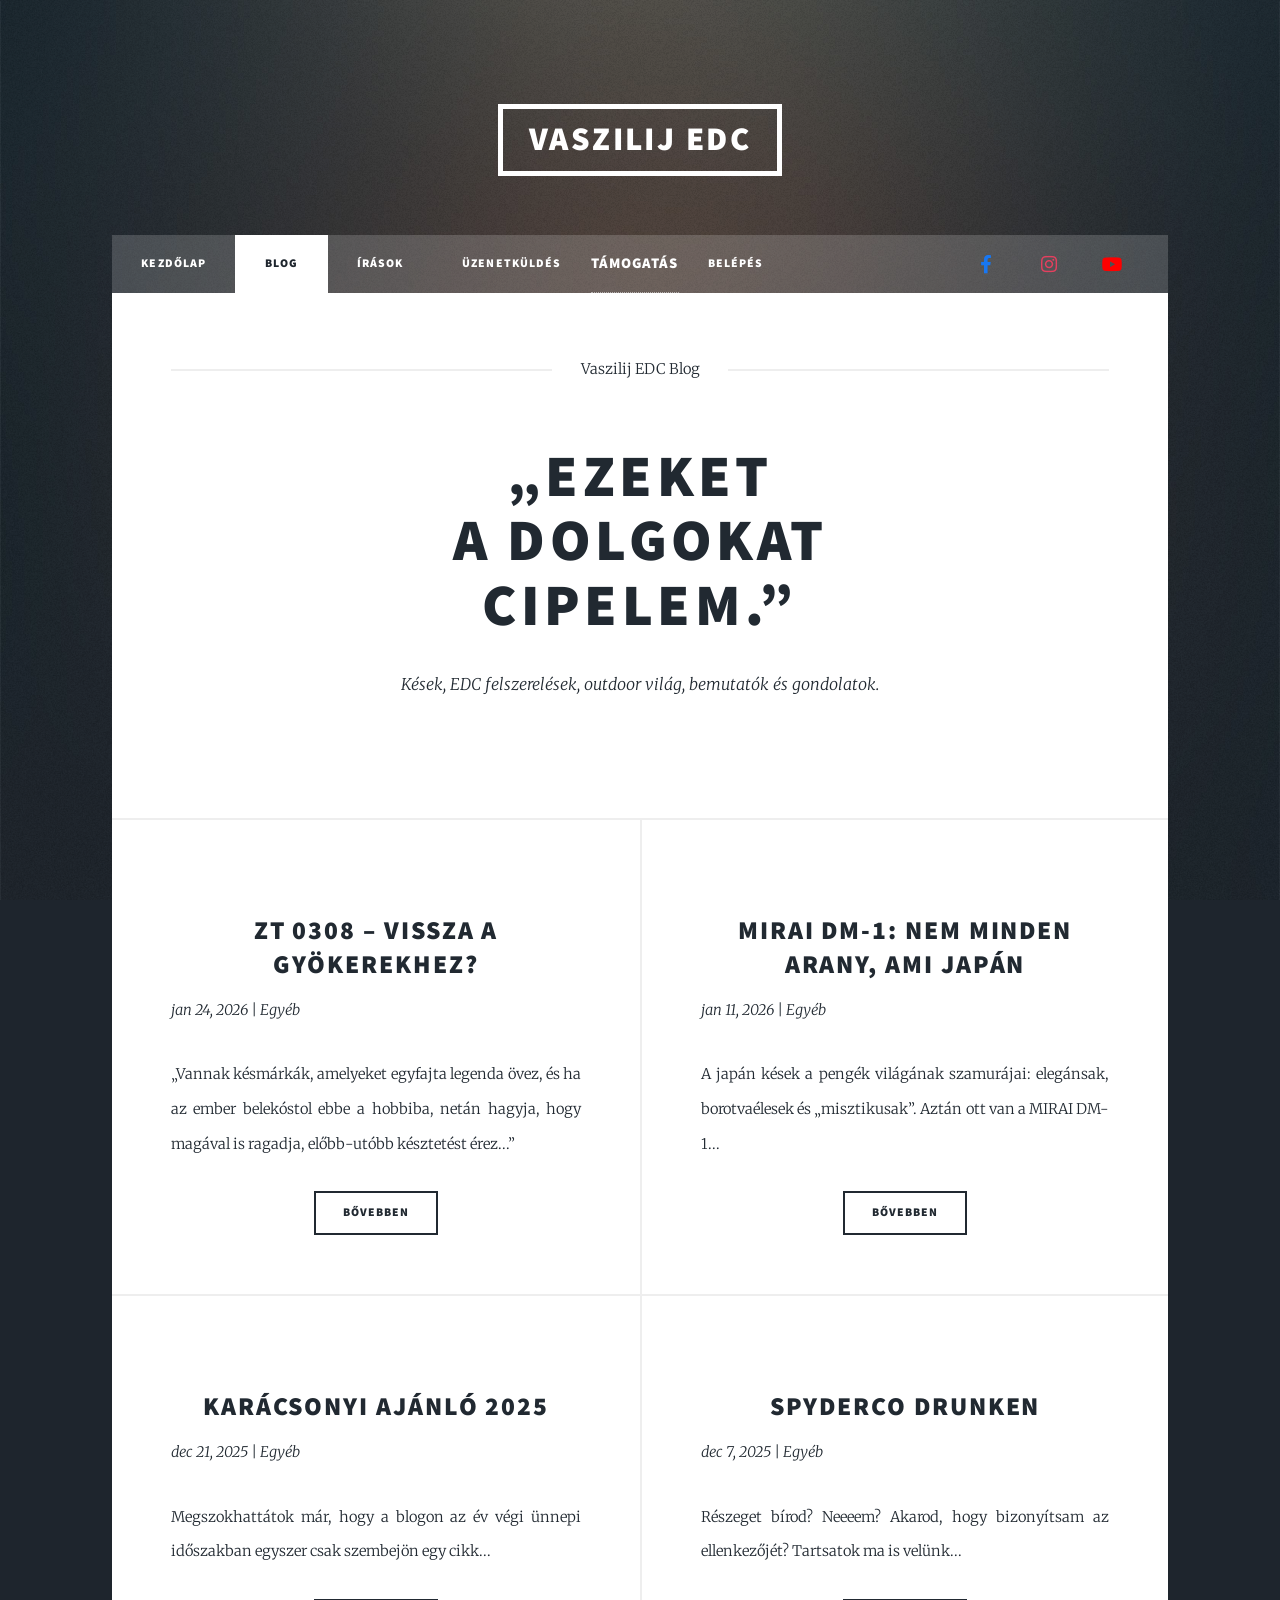
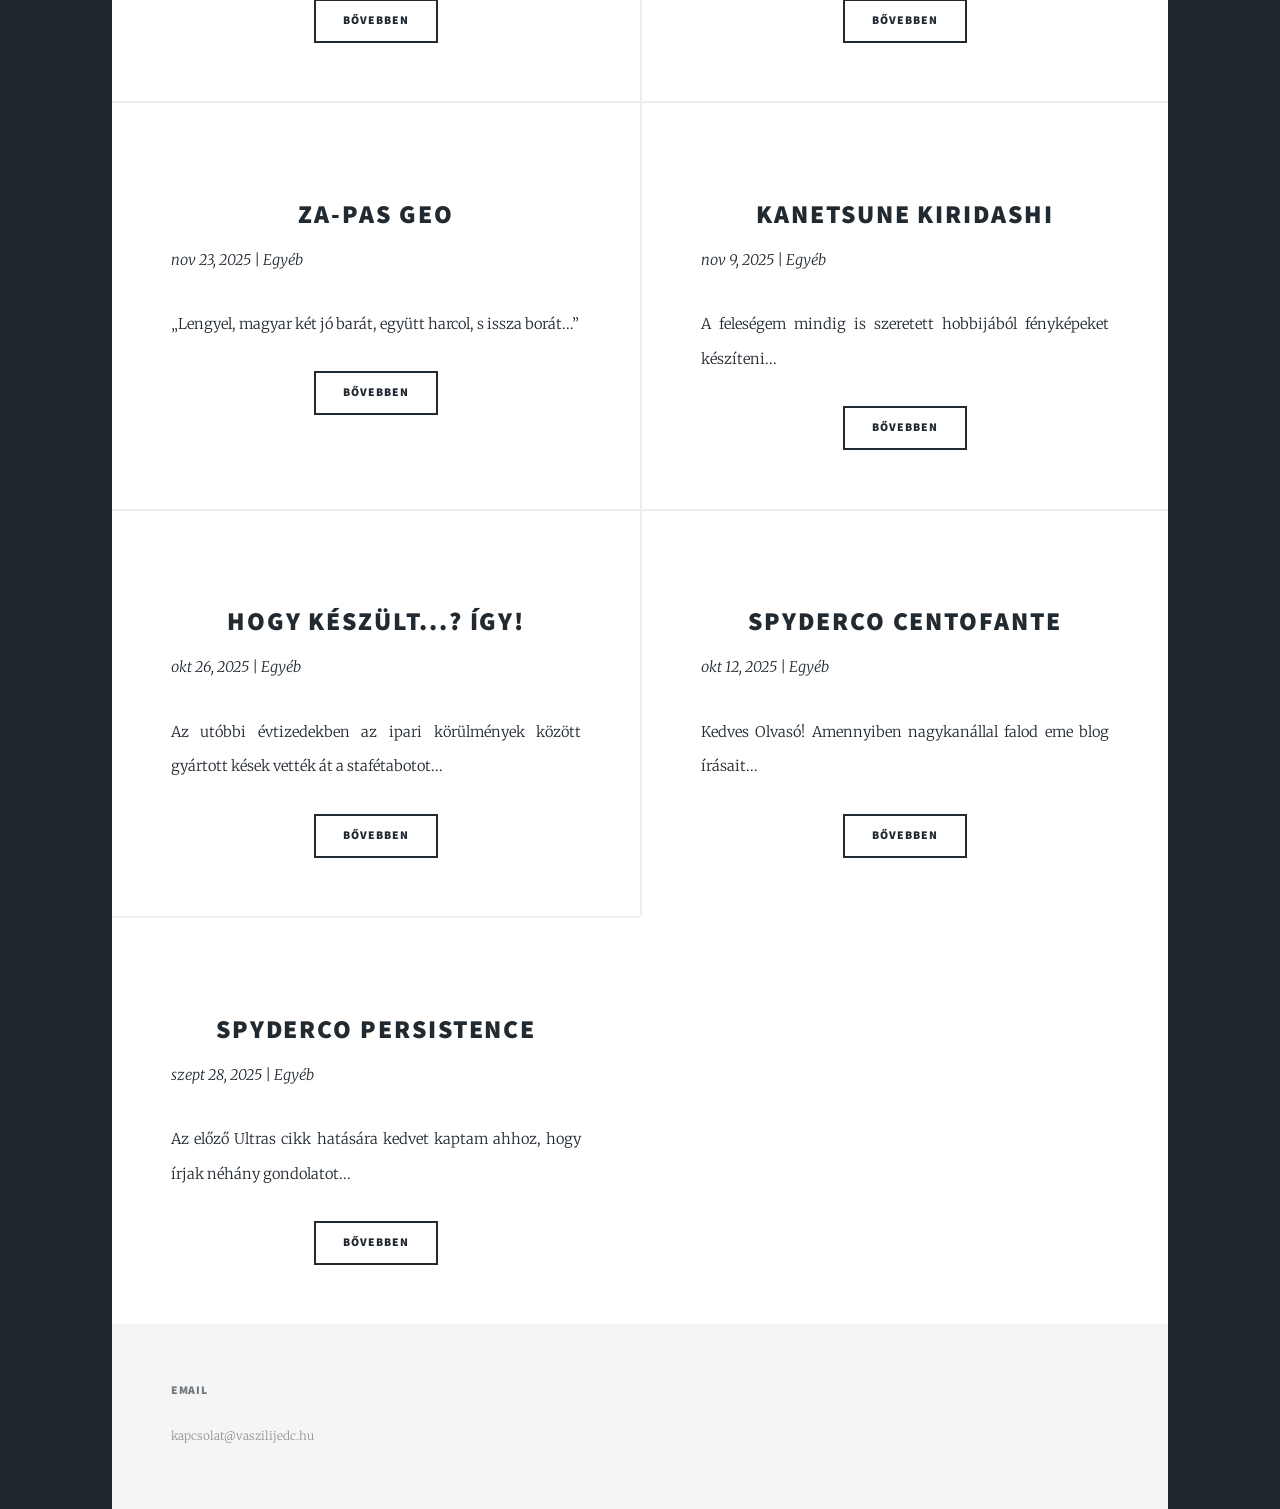
==== vaszilijedc/blog.html @ b6eabbf8 "05_10" ====
<!DOCTYPE HTML>
<html lang="hu">

<head>

    <title>Blog - Vaszilij EDC</title>

    <meta charset="utf-8" />

    <meta name="viewport"
          content="width=device-width, initial-scale=1, user-scalable=no" />

    <link rel="stylesheet"
          href="assets/css/main.css" />

    <noscript>
        <link rel="stylesheet"
              href="assets/css/noscript.css" />
    </noscript>

</head>

<body class="is-preload">

<div id="wrapper">

    <!-- HEADER -->

    <header id="header">

        <a href="index.html"
           class="logo">

            Vaszilij EDC

        </a>

    </header>

    <!-- NAV -->

   <nav id="nav">

    <ul class="links">

        <li>
            <a href="index.html">Kezdőlap</a>
        </li>

        <li class="active">
            <a href="blog.html">Blog</a>
        </li>

        <li>
            <a href="articles.html">Írások</a>
        </li>

        <li>
            <a href="contact.html">Üzenetküldés</a>
        </li>

        
            <a href="support.html">Támogatás</a>
        </li>

        <li>
            <a href="login.html">Belépés</a>
        </li>

    </ul>

    <ul class="icons">

        <li>
            <a href="#" class="icon brands fa-facebook-f">
                <span class="label">Facebook</span>
            </a>
        </li>

        <li>
            <a href="#" class="icon brands fa-instagram">
                <span class="label">Instagram</span>
            </a>
        </li>

        <li>
            <a href="#" class="icon brands fa-youtube">
                <span class="label">Youtube</span>
            </a>
        </li>

    </ul>

</nav>

    <!-- MAIN -->

    <div id="main">

        <!-- HERO -->

        <section class="post featured">

            <header class="major">

                <span class="date">
                    Vaszilij EDC Blog
                </span>

                <h1>
                    „Ezeket<br />
                    a dolgokat<br />
                    cipelem.”
                </h1>

                <p>
                    Kések, EDC felszerelések,
                    outdoor világ, bemutatók és gondolatok.
                </p>

            </header>

        </section>

        <!-- BLOG GRID -->

        <section class="posts">

            <!-- 1 -->

            <article>

                <a href="#" class="image fit">

                    <img src="images/blog/zt0308.jpg" alt="">

                </a>

                <header>

                    <h2>
                        ZT 0308 – vissza a gyökerekhez?
                    </h2>

                    <p>
                        jan 24, 2026 | Egyéb
                    </p>

                </header>

                <p>

                    „Vannak késmárkák, amelyeket egyfajta legenda övez,
                    és ha az ember belekóstol ebbe a hobbiba,
                    netán hagyja, hogy magával is ragadja,
                    előbb-utóbb késztetést érez...”

                </p>

                <ul class="actions special">

                    <li>
                        <a href="#" class="button">
                            Bővebben
                        </a>
                    </li>

                </ul>

            </article>

            <!-- 2 -->

            <article>

                <a href="#" class="image fit">

                    <img src="images/blog/mirai.jpg" alt="">

                </a>

                <header>

                    <h2>
                        Mirai DM-1:
                        nem minden arany,
                        ami japán
                    </h2>

                    <p>
                        jan 11, 2026 | Egyéb
                    </p>

                </header>

                <p>

                    A japán kések a pengék világának szamurájai:
                    elegánsak, borotvaélesek és „misztikusak”.
                    Aztán ott van a MIRAI DM-1...

                </p>

                <ul class="actions special">

                    <li>
                        <a href="#" class="button">
                            Bővebben
                        </a>
                    </li>

                </ul>

            </article>

            <!-- 3 -->

            <article>

                <a href="#" class="image fit">

                    <img src="images/blog/karacsony.jpg" alt="">

                </a>

                <header>

                    <h2>
                        Karácsonyi ajánló 2025
                    </h2>

                    <p>
                        dec 21, 2025 | Egyéb
                    </p>

                </header>

                <p>

                    Megszokhattátok már,
                    hogy a blogon az év végi ünnepi időszakban
                    egyszer csak szembejön egy cikk...

                </p>

                <ul class="actions special">

                    <li>
                        <a href="#" class="button">
                            Bővebben
                        </a>
                    </li>

                </ul>

            </article>

            <!-- 4 -->

            <article>

                <a href="#" class="image fit">

                    <img src="images/blog/drunken.jpg" alt="">

                </a>

                <header>

                    <h2>
                        Spyderco Drunken
                    </h2>

                    <p>
                        dec 7, 2025 | Egyéb
                    </p>

                </header>

                <p>

                    Részeget bírod? Neeeem?
                    Akarod, hogy bizonyítsam az ellenkezőjét?
                    Tartsatok ma is velünk...

                </p>

                <ul class="actions special">

                    <li>
                        <a href="#" class="button">
                            Bővebben
                        </a>
                    </li>

                </ul>

            </article>

            <!-- 5 -->

            <article>

                <a href="#" class="image fit">

                    <img src="images/blog/zapas.jpg" alt="">

                </a>

                <header>

                    <h2>
                        Za-Pas Geo
                    </h2>

                    <p>
                        nov 23, 2025 | Egyéb
                    </p>

                </header>

                <p>

                    „Lengyel, magyar két jó barát,
                    együtt harcol, s issza borát...”

                </p>

                <ul class="actions special">

                    <li>
                        <a href="#" class="button">
                            Bővebben
                        </a>
                    </li>

                </ul>

            </article>

            <!-- 6 -->

            <article>

                <a href="#" class="image fit">

                    <img src="images/blog/kiridashi.jpg" alt="">

                </a>

                <header>

                    <h2>
                        Kanetsune Kiridashi
                    </h2>

                    <p>
                        nov 9, 2025 | Egyéb
                    </p>

                </header>

                <p>

                    A feleségem mindig is szeretett hobbijából
                    fényképeket készíteni...

                </p>

                <ul class="actions special">

                    <li>
                        <a href="#" class="button">
                            Bővebben
                        </a>
                    </li>

                </ul>

            </article>

            <!-- 7 -->

            <article>

                <a href="#" class="image fit">

                    <img src="images/blog/keszult.jpg" alt="">

                </a>

                <header>

                    <h2>
                        Hogy készült...? Így!
                    </h2>

                    <p>
                        okt 26, 2025 | Egyéb
                    </p>

                </header>

                <p>

                    Az utóbbi évtizedekben az ipari körülmények között
                    gyártott kések vették át a stafétabotot...

                </p>

                <ul class="actions special">

                    <li>
                        <a href="#" class="button">
                            Bővebben
                        </a>
                    </li>

                </ul>

            </article>

            <!-- 8 -->

            <article>

                <a href="#" class="image fit">

                    <img src="images/blog/centofante.jpg" alt="">

                </a>

                <header>

                    <h2>
                        Spyderco Centofante
                    </h2>

                    <p>
                        okt 12, 2025 | Egyéb
                    </p>

                </header>

                <p>

                    Kedves Olvasó!
                    Amennyiben nagykanállal falod eme blog írásait...

                </p>

                <ul class="actions special">

                    <li>
                        <a href="#" class="button">
                            Bővebben
                        </a>
                    </li>

                </ul>

            </article>

            <!-- 9 -->

            <article>

                <a href="#" class="image fit">

                    <img src="images/blog/persistence.jpg" alt="">

                </a>

                <header>

                    <h2>
                        Spyderco Persistence
                    </h2>

                    <p>
                        szept 28, 2025 | Egyéb
                    </p>

                </header>

                <p>

                    Az előző Ultras cikk hatására
                    kedvet kaptam ahhoz,
                    hogy írjak néhány gondolatot...

                </p>

                <ul class="actions special">

                    <li>
                        <a href="#" class="button">
                            Bővebben
                        </a>
                    </li>

                </ul>

            </article>

        </section>

    </div>

    <!-- FOOTER -->

    <footer id="footer">

        <section>

            <h3>Email</h3>

            <p>
                kapcsolat@vaszilijedc.hu
            </p>

        </section>

    </footer>

</div>

<!-- SCRIPTS -->

<script src="assets/js/jquery.min.js"></script>
<script src="assets/js/jquery.scrollex.min.js"></script>
<script src="assets/js/jquery.scrolly.min.js"></script>
<script src="assets/js/browser.min.js"></script>
<script src="assets/js/breakpoints.min.js"></script>
<script src="assets/js/util.js"></script>
<script src="assets/js/main.js"></script>

</body>

</html>
---- vaszilijedc/assets/css/main.css ----
@import url(fontawesome-all.min.css);
@import url("https://fonts.googleapis.com/css?family=Merriweather:300,700,300italic,700italic|Source+Sans+Pro:900");

/*
	Massively by HTML5 UP
	html5up.net | @ajlkn
	Free for personal and commercial use under the CCA 3.0 license (html5up.net/license)
*/

html, body, div, span, applet, object,
iframe, h1, h2, h3, h4, h5, h6, p, blockquote,
pre, a, abbr, acronym, address, big, cite,
code, del, dfn, em, img, ins, kbd, q, s, samp,
small, strike, strong, sub, sup, tt, var, b,
u, i, center, dl, dt, dd, ol, ul, li, fieldset,
form, label, legend, table, caption, tbody,
tfoot, thead, tr, th, td, article, aside,
canvas, details, embed, figure, figcaption,
footer, header, hgroup, menu, nav, output, ruby,
section, summary, time, mark, audio, video {
	margin: 0;
	padding: 0;
	border: 0;
	font-size: 100%;
	font: inherit;
	vertical-align: baseline;}

article, aside, details, figcaption, figure,
footer, header, hgroup, menu, nav, section {
	display: block;}

body {
	line-height: 1;
}

ol, ul {
	list-style: none;
}

blockquote, q {
	quotes: none;
}

	blockquote:before, blockquote:after, q:before, q:after {
		content: '';
		content: none;
	}

table {
	border-collapse: collapse;
	border-spacing: 0;
}

body {
	-webkit-text-size-adjust: none;
}

mark {
	background-color: transparent;
	color: inherit;
}

input::-moz-focus-inner {
	border: 0;
	padding: 0;
}

input, select, textarea {
	-moz-appearance: none;
	-webkit-appearance: none;
	-ms-appearance: none;
	appearance: none;
}

/* Basic */

	@-ms-viewport {
		width: device-width;
	}

	body {
		-ms-overflow-style: scrollbar;
	}

	@media screen and (max-width: 480px) {

		html, body {
			min-width: 320px;
		}

	}

	html {
		box-sizing: border-box;
	}

	*, *:before, *:after {
		box-sizing: inherit;
	}

	body {
		background-color: #1e252d;
	}

		body.is-preload *, body.is-preload *:before, body.is-preload *:after {
			-moz-animation: none !important;
			-webkit-animation: none !important;
			-ms-animation: none !important;
			animation: none !important;
			-moz-transition: none !important;
			-webkit-transition: none !important;
			-ms-transition: none !important;
			transition: none !important;
		}

/* Type */

	html {
		font-size: 16pt;
	}

		@media screen and (max-width: 1680px) {

			html {
				font-size: 12pt;
			}

		}

		@media screen and (max-width: 1280px) {

			html {
				font-size: 11pt;
			}

		}

		@media screen and (max-width: 360px) {

			html {
				font-size: 10pt;
			}

		}

	body {
		color: #212931;
	}

	body, input, select, textarea {
		font-family: "Merriweather", Georgia, serif;
		font-weight: 300;
		font-size: 1rem;
		line-height: 2.375;
	}

	a {
		-moz-transition: color 0.2s ease-in-out, background-color 0.2s ease-in-out, border-color 0.2s ease-in-out, box-shadow 0.2s ease-in-out;
		-webkit-transition: color 0.2s ease-in-out, background-color 0.2s ease-in-out, border-color 0.2s ease-in-out, box-shadow 0.2s ease-in-out;
		-ms-transition: color 0.2s ease-in-out, background-color 0.2s ease-in-out, border-color 0.2s ease-in-out, box-shadow 0.2s ease-in-out;
		transition: color 0.2s ease-in-out, background-color 0.2s ease-in-out, border-color 0.2s ease-in-out, box-shadow 0.2s ease-in-out;
		border-bottom: dotted 1px;
		text-decoration: none;
	}

		a:hover {
			border-bottom-color: transparent;
		}

	strong, b {
		font-weight: 600;
	}

	em, i {
		font-style: italic;
	}

	p {
		text-align: justify;
		margin: 0 0 2rem 0;
	}

	h1, h2, h3, h4, h5, h6 {
		font-family: "Source Sans Pro", Helvetica, sans-serif;
		font-weight: 900;
		line-height: 1.5;
		letter-spacing: 0.075em;
		text-transform: uppercase;
		margin: 0 0 1rem 0;
	}

		h1 a, h2 a, h3 a, h4 a, h5 a, h6 a {
			border-bottom: 0;
			color: inherit;
			text-decoration: none;
		}

	h1 {
		font-size: 4rem;
		line-height: 1.1;
		margin: 0 0 2rem 0;
	}

	h2 {
		font-size: 1.75rem;
		line-height: 1.3;
		margin: 0 0 1.5rem 0;
	}

	h3 {
		font-size: 1.25rem;
		margin: 0 0 1.5rem 0;
	}

	h4 {
		font-size: 1rem;
	}

	h5 {
		font-size: 0.9rem;
	}

	h6 {
		font-size: 0.8rem;
	}

	sub {
		font-size: 0.8rem;
		position: relative;
		top: 0.5rem;
	}

	sup {
		font-size: 0.8rem;
		position: relative;
		top: -0.5rem;
	}

	blockquote {
		border-left: solid 4px;
		font-style: italic;
		margin: 0 0 2rem 0;
		padding: 0.5rem 0 0.5rem 2rem;
	}

	code {
		border: solid 2px;
		font-family: "Courier New", monospace;
		font-size: 0.9rem;
		margin: 0 0.25rem;
		padding: 0.25rem 0.65rem;
	}

	pre {
		-webkit-overflow-scrolling: touch;
		font-family: "Courier New", monospace;
		font-size: 0.9rem;
		margin: 0 0 2rem 0;
	}

		pre code {
			display: block;
			line-height: 1.75;
			padding: 1rem 1.5rem;
			overflow-x: auto;
		}

	hr {
		border: 0;
		border-bottom: solid 2px;
		margin: 3rem 0;
	}

		hr.major {
			margin: 5rem 0;
		}

	.align-left {
		text-align: left;
	}

	.align-center {
		text-align: center;
	}

	.align-right {
		text-align: right;
	}

	input, select, textarea {
		color: #212931;
	}

	a {
		color: #212931;
		border-bottom-color: rgba(33, 41, 49, 0.5);
	}

		a:hover {
			border-bottom-color: transparent;
			color: #18bfef !important;
		}

	strong, b {
		color: #212931;
	}

	h1, h2, h3, h4, h5, h6 {
		color: #212931;
	}

	blockquote {
		border-left-color: #eeeeee;
	}

	code {
		background: rgba(220, 220, 220, 0.25);
		border-color: #eeeeee;
	}

	hr {
		border-bottom-color: #eeeeee;
	}

/* Row */

	.row {
		display: flex;
		flex-wrap: wrap;
		box-sizing: border-box;
		align-items: stretch;
	}

		.row > * {
			box-sizing: border-box;
		}

		.row.gtr-uniform > * > :last-child {
			margin-bottom: 0;
		}

		.row.aln-left {
			justify-content: flex-start;
		}

		.row.aln-center {
			justify-content: center;
		}

		.row.aln-right {
			justify-content: flex-end;
		}

		.row.aln-top {
			align-items: flex-start;
		}

		.row.aln-middle {
			align-items: center;
		}

		.row.aln-bottom {
			align-items: flex-end;
		}

		.row > .imp {
			order: -1;
		}

		.row > .col-1 {
			width: 8.33333%;
		}

		.row > .off-1 {
			margin-left: 8.33333%;
		}

		.row > .col-2 {
			width: 16.66667%;
		}

		.row > .off-2 {
			margin-left: 16.66667%;
		}

		.row > .col-3 {
			width: 25%;
		}

		.row > .off-3 {
			margin-left: 25%;
		}

		.row > .col-4 {
			width: 33.33333%;
		}

		.row > .off-4 {
			margin-left: 33.33333%;
		}

		.row > .col-5 {
			width: 41.66667%;
		}

		.row > .off-5 {
			margin-left: 41.66667%;
		}

		.row > .col-6 {
			width: 50%;
		}

		.row > .off-6 {
			margin-left: 50%;
		}

		.row > .col-7 {
			width: 58.33333%;
		}

		.row > .off-7 {
			margin-left: 58.33333%;
		}

		.row > .col-8 {
			width: 66.66667%;
		}

		.row > .off-8 {
			margin-left: 66.66667%;
		}

		.row > .col-9 {
			width: 75%;
		}

		.row > .off-9 {
			margin-left: 75%;
		}

		.row > .col-10 {
			width: 83.33333%;
		}

		.row > .off-10 {
			margin-left: 83.33333%;
		}

		.row > .col-11 {
			width: 91.66667%;
		}

		.row > .off-11 {
			margin-left: 91.66667%;
		}

		.row > .col-12 {
			width: 100%;
		}

		.row > .off-12 {
			margin-left: 100%;
		}

		.row.gtr-0 {
			margin-top: 0;
			margin-left: 0rem;
		}

			.row.gtr-0 > * {
				padding: 0 0 0 0rem;
			}

			.row.gtr-0.gtr-uniform {
				margin-top: 0rem;
			}

				.row.gtr-0.gtr-uniform > * {
					padding-top: 0rem;
				}

		.row.gtr-25 {
			margin-top: 0;
			margin-left: -0.375rem;
		}

			.row.gtr-25 > * {
				padding: 0 0 0 0.375rem;
			}

			.row.gtr-25.gtr-uniform {
				margin-top: -0.375rem;
			}

				.row.gtr-25.gtr-uniform > * {
					padding-top: 0.375rem;
				}

		.row.gtr-50 {
			margin-top: 0;
			margin-left: -0.75rem;
		}

			.row.gtr-50 > * {
				padding: 0 0 0 0.75rem;
			}

			.row.gtr-50.gtr-uniform {
				margin-top: -0.75rem;
			}

				.row.gtr-50.gtr-uniform > * {
					padding-top: 0.75rem;
				}

		.row {
			margin-top: 0;
			margin-left: -1.5rem;
		}

			.row > * {
				padding: 0 0 0 1.5rem;
			}

			.row.gtr-uniform {
				margin-top: -1.5rem;
			}

				.row.gtr-uniform > * {
					padding-top: 1.5rem;
				}

		.row.gtr-150 {
			margin-top: 0;
			margin-left: -2.25rem;
		}

			.row.gtr-150 > * {
				padding: 0 0 0 2.25rem;
			}

			.row.gtr-150.gtr-uniform {
				margin-top: -2.25rem;
			}

				.row.gtr-150.gtr-uniform > * {
					padding-top: 2.25rem;
				}

		.row.gtr-200 {
			margin-top: 0;
			margin-left: -3rem;
		}

			.row.gtr-200 > * {
				padding: 0 0 0 3rem;
			}

			.row.gtr-200.gtr-uniform {
				margin-top: -3rem;
			}

				.row.gtr-200.gtr-uniform > * {
					padding-top: 3rem;
				}

		@media screen and (max-width: 1680px) {

			.row {
				display: flex;
				flex-wrap: wrap;
				box-sizing: border-box;
				align-items: stretch;
			}

				.row > * {
					box-sizing: border-box;
				}

				.row.gtr-uniform > * > :last-child {
					margin-bottom: 0;
				}

				.row.aln-left {
					justify-content: flex-start;
				}

				.row.aln-center {
					justify-content: center;
				}

				.row.aln-right {
					justify-content: flex-end;
				}

				.row.aln-top {
					align-items: flex-start;
				}

				.row.aln-middle {
					align-items: center;
				}

				.row.aln-bottom {
					align-items: flex-end;
				}

				.row > .imp-xlarge {
					order: -1;
				}

				.row > .col-1-xlarge {
					width: 8.33333%;
				}

				.row > .off-1-xlarge {
					margin-left: 8.33333%;
				}

				.row > .col-2-xlarge {
					width: 16.66667%;
				}

				.row > .off-2-xlarge {
					margin-left: 16.66667%;
				}

				.row > .col-3-xlarge {
					width: 25%;
				}

				.row > .off-3-xlarge {
					margin-left: 25%;
				}

				.row > .col-4-xlarge {
					width: 33.33333%;
				}

				.row > .off-4-xlarge {
					margin-left: 33.33333%;
				}

				.row > .col-5-xlarge {
					width: 41.66667%;
				}

				.row > .off-5-xlarge {
					margin-left: 41.66667%;
				}

				.row > .col-6-xlarge {
					width: 50%;
				}

				.row > .off-6-xlarge {
					margin-left: 50%;
				}

				.row > .col-7-xlarge {
					width: 58.33333%;
				}

				.row > .off-7-xlarge {
					margin-left: 58.33333%;
				}

				.row > .col-8-xlarge {
					width: 66.66667%;
				}

				.row > .off-8-xlarge {
					margin-left: 66.66667%;
				}

				.row > .col-9-xlarge {
					width: 75%;
				}

				.row > .off-9-xlarge {
					margin-left: 75%;
				}

				.row > .col-10-xlarge {
					width: 83.33333%;
				}

				.row > .off-10-xlarge {
					margin-left: 83.33333%;
				}

				.row > .col-11-xlarge {
					width: 91.66667%;
				}

				.row > .off-11-xlarge {
					margin-left: 91.66667%;
				}

				.row > .col-12-xlarge {
					width: 100%;
				}

				.row > .off-12-xlarge {
					margin-left: 100%;
				}

				.row.gtr-0 {
					margin-top: 0;
					margin-left: 0rem;
				}

					.row.gtr-0 > * {
						padding: 0 0 0 0rem;
					}

					.row.gtr-0.gtr-uniform {
						margin-top: 0rem;
					}

						.row.gtr-0.gtr-uniform > * {
							padding-top: 0rem;
						}

				.row.gtr-25 {
					margin-top: 0;
					margin-left: -0.375rem;
				}

					.row.gtr-25 > * {
						padding: 0 0 0 0.375rem;
					}

					.row.gtr-25.gtr-uniform {
						margin-top: -0.375rem;
					}

						.row.gtr-25.gtr-uniform > * {
							padding-top: 0.375rem;
						}

				.row.gtr-50 {
					margin-top: 0;
					margin-left: -0.75rem;
				}

					.row.gtr-50 > * {
						padding: 0 0 0 0.75rem;
					}

					.row.gtr-50.gtr-uniform {
						margin-top: -0.75rem;
					}

						.row.gtr-50.gtr-uniform > * {
							padding-top: 0.75rem;
						}

				.row {
					margin-top: 0;
					margin-left: -1.5rem;
				}

					.row > * {
						padding: 0 0 0 1.5rem;
					}

					.row.gtr-uniform {
						margin-top: -1.5rem;
					}

						.row.gtr-uniform > * {
							padding-top: 1.5rem;
						}

				.row.gtr-150 {
					margin-top: 0;
					margin-left: -2.25rem;
				}

					.row.gtr-150 > * {
						padding: 0 0 0 2.25rem;
					}

					.row.gtr-150.gtr-uniform {
						margin-top: -2.25rem;
					}

						.row.gtr-150.gtr-uniform > * {
							padding-top: 2.25rem;
						}

				.row.gtr-200 {
					margin-top: 0;
					margin-left: -3rem;
				}

					.row.gtr-200 > * {
						padding: 0 0 0 3rem;
					}

					.row.gtr-200.gtr-uniform {
						margin-top: -3rem;
					}

						.row.gtr-200.gtr-uniform > * {
							padding-top: 3rem;
						}

		}

		@media screen and (max-width: 1280px) {

			.row {
				display: flex;
				flex-wrap: wrap;
				box-sizing: border-box;
				align-items: stretch;
			}

				.row > * {
					box-sizing: border-box;
				}

				.row.gtr-uniform > * > :last-child {
					margin-bottom: 0;
				}

				.row.aln-left {
					justify-content: flex-start;
				}

				.row.aln-center {
					justify-content: center;
				}

				.row.aln-right {
					justify-content: flex-end;
				}

				.row.aln-top {
					align-items: flex-start;
				}

				.row.aln-middle {
					align-items: center;
				}

				.row.aln-bottom {
					align-items: flex-end;
				}

				.row > .imp-large {
					order: -1;
				}

				.row > .col-1-large {
					width: 8.33333%;
				}

				.row > .off-1-large {
					margin-left: 8.33333%;
				}

				.row > .col-2-large {
					width: 16.66667%;
				}

				.row > .off-2-large {
					margin-left: 16.66667%;
				}

				.row > .col-3-large {
					width: 25%;
				}

				.row > .off-3-large {
					margin-left: 25%;
				}

				.row > .col-4-large {
					width: 33.33333%;
				}

				.row > .off-4-large {
					margin-left: 33.33333%;
				}

				.row > .col-5-large {
					width: 41.66667%;
				}

				.row > .off-5-large {
					margin-left: 41.66667%;
				}

				.row > .col-6-large {
					width: 50%;
				}

				.row > .off-6-large {
					margin-left: 50%;
				}

				.row > .col-7-large {
					width: 58.33333%;
				}

				.row > .off-7-large {
					margin-left: 58.33333%;
				}

				.row > .col-8-large {
					width: 66.66667%;
				}

				.row > .off-8-large {
					margin-left: 66.66667%;
				}

				.row > .col-9-large {
					width: 75%;
				}

				.row > .off-9-large {
					margin-left: 75%;
				}

				.row > .col-10-large {
					width: 83.33333%;
				}

				.row > .off-10-large {
					margin-left: 83.33333%;
				}

				.row > .col-11-large {
					width: 91.66667%;
				}

				.row > .off-11-large {
					margin-left: 91.66667%;
				}

				.row > .col-12-large {
					width: 100%;
				}

				.row > .off-12-large {
					margin-left: 100%;
				}

				.row.gtr-0 {
					margin-top: 0;
					margin-left: 0rem;
				}

					.row.gtr-0 > * {
						padding: 0 0 0 0rem;
					}

					.row.gtr-0.gtr-uniform {
						margin-top: 0rem;
					}

						.row.gtr-0.gtr-uniform > * {
							padding-top: 0rem;
						}

				.row.gtr-25 {
					margin-top: 0;
					margin-left: -0.375rem;
				}

					.row.gtr-25 > * {
						padding: 0 0 0 0.375rem;
					}

					.row.gtr-25.gtr-uniform {
						margin-top: -0.375rem;
					}

						.row.gtr-25.gtr-uniform > * {
							padding-top: 0.375rem;
						}

				.row.gtr-50 {
					margin-top: 0;
					margin-left: -0.75rem;
				}

					.row.gtr-50 > * {
						padding: 0 0 0 0.75rem;
					}

					.row.gtr-50.gtr-uniform {
						margin-top: -0.75rem;
					}

						.row.gtr-50.gtr-uniform > * {
							padding-top: 0.75rem;
						}

				.row {
					margin-top: 0;
					margin-left: -1.5rem;
				}

					.row > * {
						padding: 0 0 0 1.5rem;
					}

					.row.gtr-uniform {
						margin-top: -1.5rem;
					}

						.row.gtr-uniform > * {
							padding-top: 1.5rem;
						}

				.row.gtr-150 {
					margin-top: 0;
					margin-left: -2.25rem;
				}

					.row.gtr-150 > * {
						padding: 0 0 0 2.25rem;
					}

					.row.gtr-150.gtr-uniform {
						margin-top: -2.25rem;
					}

						.row.gtr-150.gtr-uniform > * {
							padding-top: 2.25rem;
						}

				.row.gtr-200 {
					margin-top: 0;
					margin-left: -3rem;
				}

					.row.gtr-200 > * {
						padding: 0 0 0 3rem;
					}

					.row.gtr-200.gtr-uniform {
						margin-top: -3rem;
					}

						.row.gtr-200.gtr-uniform > * {
							padding-top: 3rem;
						}

		}

		@media screen and (max-width: 980px) {

			.row {
				display: flex;
				flex-wrap: wrap;
				box-sizing: border-box;
				align-items: stretch;
			}

				.row > * {
					box-sizing: border-box;
				}

				.row.gtr-uniform > * > :last-child {
					margin-bottom: 0;
				}

				.row.aln-left {
					justify-content: flex-start;
				}

				.row.aln-center {
					justify-content: center;
				}

				.row.aln-right {
					justify-content: flex-end;
				}

				.row.aln-top {
					align-items: flex-start;
				}

				.row.aln-middle {
					align-items: center;
				}

				.row.aln-bottom {
					align-items: flex-end;
				}

				.row > .imp-medium {
					order: -1;
				}

				.row > .col-1-medium {
					width: 8.33333%;
				}

				.row > .off-1-medium {
					margin-left: 8.33333%;
				}

				.row > .col-2-medium {
					width: 16.66667%;
				}

				.row > .off-2-medium {
					margin-left: 16.66667%;
				}

				.row > .col-3-medium {
					width: 25%;
				}

				.row > .off-3-medium {
					margin-left: 25%;
				}

				.row > .col-4-medium {
					width: 33.33333%;
				}

				.row > .off-4-medium {
					margin-left: 33.33333%;
				}

				.row > .col-5-medium {
					width: 41.66667%;
				}

				.row > .off-5-medium {
					margin-left: 41.66667%;
				}

				.row > .col-6-medium {
					width: 50%;
				}

				.row > .off-6-medium {
					margin-left: 50%;
				}

				.row > .col-7-medium {
					width: 58.33333%;
				}

				.row > .off-7-medium {
					margin-left: 58.33333%;
				}

				.row > .col-8-medium {
					width: 66.66667%;
				}

				.row > .off-8-medium {
					margin-left: 66.66667%;
				}

				.row > .col-9-medium {
					width: 75%;
				}

				.row > .off-9-medium {
					margin-left: 75%;
				}

				.row > .col-10-medium {
					width: 83.33333%;
				}

				.row > .off-10-medium {
					margin-left: 83.33333%;
				}

				.row > .col-11-medium {
					width: 91.66667%;
				}

				.row > .off-11-medium {
					margin-left: 91.66667%;
				}

				.row > .col-12-medium {
					width: 100%;
				}

				.row > .off-12-medium {
					margin-left: 100%;
				}

				.row.gtr-0 {
					margin-top: 0;
					margin-left: 0rem;
				}

					.row.gtr-0 > * {
						padding: 0 0 0 0rem;
					}

					.row.gtr-0.gtr-uniform {
						margin-top: 0rem;
					}

						.row.gtr-0.gtr-uniform > * {
							padding-top: 0rem;
						}

				.row.gtr-25 {
					margin-top: 0;
					margin-left: -0.375rem;
				}

					.row.gtr-25 > * {
						padding: 0 0 0 0.375rem;
					}

					.row.gtr-25.gtr-uniform {
						margin-top: -0.375rem;
					}

						.row.gtr-25.gtr-uniform > * {
							padding-top: 0.375rem;
						}

				.row.gtr-50 {
					margin-top: 0;
					margin-left: -0.75rem;
				}

					.row.gtr-50 > * {
						padding: 0 0 0 0.75rem;
					}

					.row.gtr-50.gtr-uniform {
						margin-top: -0.75rem;
					}

						.row.gtr-50.gtr-uniform > * {
							padding-top: 0.75rem;
						}

				.row {
					margin-top: 0;
					margin-left: -1.5rem;
				}

					.row > * {
						padding: 0 0 0 1.5rem;
					}

					.row.gtr-uniform {
						margin-top: -1.5rem;
					}

						.row.gtr-uniform > * {
							padding-top: 1.5rem;
						}

				.row.gtr-150 {
					margin-top: 0;
					margin-left: -2.25rem;
				}

					.row.gtr-150 > * {
						padding: 0 0 0 2.25rem;
					}

					.row.gtr-150.gtr-uniform {
						margin-top: -2.25rem;
					}

						.row.gtr-150.gtr-uniform > * {
							padding-top: 2.25rem;
						}

				.row.gtr-200 {
					margin-top: 0;
					margin-left: -3rem;
				}

					.row.gtr-200 > * {
						padding: 0 0 0 3rem;
					}

					.row.gtr-200.gtr-uniform {
						margin-top: -3rem;
					}

						.row.gtr-200.gtr-uniform > * {
							padding-top: 3rem;
						}

		}

		@media screen and (max-width: 736px) {

			.row {
				display: flex;
				flex-wrap: wrap;
				box-sizing: border-box;
				align-items: stretch;
			}

				.row > * {
					box-sizing: border-box;
				}

				.row.gtr-uniform > * > :last-child {
					margin-bottom: 0;
				}

				.row.aln-left {
					justify-content: flex-start;
				}

				.row.aln-center {
					justify-content: center;
				}

				.row.aln-right {
					justify-content: flex-end;
				}

				.row.aln-top {
					align-items: flex-start;
				}

				.row.aln-middle {
					align-items: center;
				}

				.row.aln-bottom {
					align-items: flex-end;
				}

				.row > .imp-small {
					order: -1;
				}

				.row > .col-1-small {
					width: 8.33333%;
				}

				.row > .off-1-small {
					margin-left: 8.33333%;
				}

				.row > .col-2-small {
					width: 16.66667%;
				}

				.row > .off-2-small {
					margin-left: 16.66667%;
				}

				.row > .col-3-small {
					width: 25%;
				}

				.row > .off-3-small {
					margin-left: 25%;
				}

				.row > .col-4-small {
					width: 33.33333%;
				}

				.row > .off-4-small {
					margin-left: 33.33333%;
				}

				.row > .col-5-small {
					width: 41.66667%;
				}

				.row > .off-5-small {
					margin-left: 41.66667%;
				}

				.row > .col-6-small {
					width: 50%;
				}

				.row > .off-6-small {
					margin-left: 50%;
				}

				.row > .col-7-small {
					width: 58.33333%;
				}

				.row > .off-7-small {
					margin-left: 58.33333%;
				}

				.row > .col-8-small {
					width: 66.66667%;
				}

				.row > .off-8-small {
					margin-left: 66.66667%;
				}

				.row > .col-9-small {
					width: 75%;
				}

				.row > .off-9-small {
					margin-left: 75%;
				}

				.row > .col-10-small {
					width: 83.33333%;
				}

				.row > .off-10-small {
					margin-left: 83.33333%;
				}

				.row > .col-11-small {
					width: 91.66667%;
				}

				.row > .off-11-small {
					margin-left: 91.66667%;
				}

				.row > .col-12-small {
					width: 100%;
				}

				.row > .off-12-small {
					margin-left: 100%;
				}

				.row.gtr-0 {
					margin-top: 0;
					margin-left: 0rem;
				}

					.row.gtr-0 > * {
						padding: 0 0 0 0rem;
					}

					.row.gtr-0.gtr-uniform {
						margin-top: 0rem;
					}

						.row.gtr-0.gtr-uniform > * {
							padding-top: 0rem;
						}

				.row.gtr-25 {
					margin-top: 0;
					margin-left: -0.375rem;
				}

					.row.gtr-25 > * {
						padding: 0 0 0 0.375rem;
					}

					.row.gtr-25.gtr-uniform {
						margin-top: -0.375rem;
					}

						.row.gtr-25.gtr-uniform > * {
							padding-top: 0.375rem;
						}

				.row.gtr-50 {
					margin-top: 0;
					margin-left: -0.75rem;
				}

					.row.gtr-50 > * {
						padding: 0 0 0 0.75rem;
					}

					.row.gtr-50.gtr-uniform {
						margin-top: -0.75rem;
					}

						.row.gtr-50.gtr-uniform > * {
							padding-top: 0.75rem;
						}

				.row {
					margin-top: 0;
					margin-left: -1.5rem;
				}

					.row > * {
						padding: 0 0 0 1.5rem;
					}

					.row.gtr-uniform {
						margin-top: -1.5rem;
					}

						.row.gtr-uniform > * {
							padding-top: 1.5rem;
						}

				.row.gtr-150 {
					margin-top: 0;
					margin-left: -2.25rem;
				}

					.row.gtr-150 > * {
						padding: 0 0 0 2.25rem;
					}

					.row.gtr-150.gtr-uniform {
						margin-top: -2.25rem;
					}

						.row.gtr-150.gtr-uniform > * {
							padding-top: 2.25rem;
						}

				.row.gtr-200 {
					margin-top: 0;
					margin-left: -3rem;
				}

					.row.gtr-200 > * {
						padding: 0 0 0 3rem;
					}

					.row.gtr-200.gtr-uniform {
						margin-top: -3rem;
					}

						.row.gtr-200.gtr-uniform > * {
							padding-top: 3rem;
						}

		}

		@media screen and (max-width: 480px) {

			.row {
				display: flex;
				flex-wrap: wrap;
				box-sizing: border-box;
				align-items: stretch;
			}

				.row > * {
					box-sizing: border-box;
				}

				.row.gtr-uniform > * > :last-child {
					margin-bottom: 0;
				}

				.row.aln-left {
					justify-content: flex-start;
				}

				.row.aln-center {
					justify-content: center;
				}

				.row.aln-right {
					justify-content: flex-end;
				}

				.row.aln-top {
					align-items: flex-start;
				}

				.row.aln-middle {
					align-items: center;
				}

				.row.aln-bottom {
					align-items: flex-end;
				}

				.row > .imp-xsmall {
					order: -1;
				}

				.row > .col-1-xsmall {
					width: 8.33333%;
				}

				.row > .off-1-xsmall {
					margin-left: 8.33333%;
				}

				.row > .col-2-xsmall {
					width: 16.66667%;
				}

				.row > .off-2-xsmall {
					margin-left: 16.66667%;
				}

				.row > .col-3-xsmall {
					width: 25%;
				}

				.row > .off-3-xsmall {
					margin-left: 25%;
				}

				.row > .col-4-xsmall {
					width: 33.33333%;
				}

				.row > .off-4-xsmall {
					margin-left: 33.33333%;
				}

				.row > .col-5-xsmall {
					width: 41.66667%;
				}

				.row > .off-5-xsmall {
					margin-left: 41.66667%;
				}

				.row > .col-6-xsmall {
					width: 50%;
				}

				.row > .off-6-xsmall {
					margin-left: 50%;
				}

				.row > .col-7-xsmall {
					width: 58.33333%;
				}

				.row > .off-7-xsmall {
					margin-left: 58.33333%;
				}

				.row > .col-8-xsmall {
					width: 66.66667%;
				}

				.row > .off-8-xsmall {
					margin-left: 66.66667%;
				}

				.row > .col-9-xsmall {
					width: 75%;
				}

				.row > .off-9-xsmall {
					margin-left: 75%;
				}

				.row > .col-10-xsmall {
					width: 83.33333%;
				}

				.row > .off-10-xsmall {
					margin-left: 83.33333%;
				}

				.row > .col-11-xsmall {
					width: 91.66667%;
				}

				.row > .off-11-xsmall {
					margin-left: 91.66667%;
				}

				.row > .col-12-xsmall {
					width: 100%;
				}

				.row > .off-12-xsmall {
					margin-left: 100%;
				}

				.row.gtr-0 {
					margin-top: 0;
					margin-left: 0rem;
				}

					.row.gtr-0 > * {
						padding: 0 0 0 0rem;
					}

					.row.gtr-0.gtr-uniform {
						margin-top: 0rem;
					}

						.row.gtr-0.gtr-uniform > * {
							padding-top: 0rem;
						}

				.row.gtr-25 {
					margin-top: 0;
					margin-left: -0.375rem;
				}

					.row.gtr-25 > * {
						padding: 0 0 0 0.375rem;
					}

					.row.gtr-25.gtr-uniform {
						margin-top: -0.375rem;
					}

						.row.gtr-25.gtr-uniform > * {
							padding-top: 0.375rem;
						}

				.row.gtr-50 {
					margin-top: 0;
					margin-left: -0.75rem;
				}

					.row.gtr-50 > * {
						padding: 0 0 0 0.75rem;
					}

					.row.gtr-50.gtr-uniform {
						margin-top: -0.75rem;
					}

						.row.gtr-50.gtr-uniform > * {
							padding-top: 0.75rem;
						}

				.row {
					margin-top: 0;
					margin-left: -1.5rem;
				}

					.row > * {
						padding: 0 0 0 1.5rem;
					}

					.row.gtr-uniform {
						margin-top: -1.5rem;
					}

						.row.gtr-uniform > * {
							padding-top: 1.5rem;
						}

				.row.gtr-150 {
					margin-top: 0;
					margin-left: -2.25rem;
				}

					.row.gtr-150 > * {
						padding: 0 0 0 2.25rem;
					}

					.row.gtr-150.gtr-uniform {
						margin-top: -2.25rem;
					}

						.row.gtr-150.gtr-uniform > * {
							padding-top: 2.25rem;
						}

				.row.gtr-200 {
					margin-top: 0;
					margin-left: -3rem;
				}

					.row.gtr-200 > * {
						padding: 0 0 0 3rem;
					}

					.row.gtr-200.gtr-uniform {
						margin-top: -3rem;
					}

						.row.gtr-200.gtr-uniform > * {
							padding-top: 3rem;
						}

		}

		@media screen and (max-width: 360px) {

			.row {
				display: flex;
				flex-wrap: wrap;
				box-sizing: border-box;
				align-items: stretch;
			}

				.row > * {
					box-sizing: border-box;
				}

				.row.gtr-uniform > * > :last-child {
					margin-bottom: 0;
				}

				.row.aln-left {
					justify-content: flex-start;
				}

				.row.aln-center {
					justify-content: center;
				}

				.row.aln-right {
					justify-content: flex-end;
				}

				.row.aln-top {
					align-items: flex-start;
				}

				.row.aln-middle {
					align-items: center;
				}

				.row.aln-bottom {
					align-items: flex-end;
				}

				.row > .imp-xxsmall {
					order: -1;
				}

				.row > .col-1-xxsmall {
					width: 8.33333%;
				}

				.row > .off-1-xxsmall {
					margin-left: 8.33333%;
				}

				.row > .col-2-xxsmall {
					width: 16.66667%;
				}

				.row > .off-2-xxsmall {
					margin-left: 16.66667%;
				}

				.row > .col-3-xxsmall {
					width: 25%;
				}

				.row > .off-3-xxsmall {
					margin-left: 25%;
				}

				.row > .col-4-xxsmall {
					width: 33.33333%;
				}

				.row > .off-4-xxsmall {
					margin-left: 33.33333%;
				}

				.row > .col-5-xxsmall {
					width: 41.66667%;
				}

				.row > .off-5-xxsmall {
					margin-left: 41.66667%;
				}

				.row > .col-6-xxsmall {
					width: 50%;
				}

				.row > .off-6-xxsmall {
					margin-left: 50%;
				}

				.row > .col-7-xxsmall {
					width: 58.33333%;
				}

				.row > .off-7-xxsmall {
					margin-left: 58.33333%;
				}

				.row > .col-8-xxsmall {
					width: 66.66667%;
				}

				.row > .off-8-xxsmall {
					margin-left: 66.66667%;
				}

				.row > .col-9-xxsmall {
					width: 75%;
				}

				.row > .off-9-xxsmall {
					margin-left: 75%;
				}

				.row > .col-10-xxsmall {
					width: 83.33333%;
				}

				.row > .off-10-xxsmall {
					margin-left: 83.33333%;
				}

				.row > .col-11-xxsmall {
					width: 91.66667%;
				}

				.row > .off-11-xxsmall {
					margin-left: 91.66667%;
				}

				.row > .col-12-xxsmall {
					width: 100%;
				}

				.row > .off-12-xxsmall {
					margin-left: 100%;
				}

				.row.gtr-0 {
					margin-top: 0;
					margin-left: 0rem;
				}

					.row.gtr-0 > * {
						padding: 0 0 0 0rem;
					}

					.row.gtr-0.gtr-uniform {
						margin-top: 0rem;
					}

						.row.gtr-0.gtr-uniform > * {
							padding-top: 0rem;
						}

				.row.gtr-25 {
					margin-top: 0;
					margin-left: -0.375rem;
				}

					.row.gtr-25 > * {
						padding: 0 0 0 0.375rem;
					}

					.row.gtr-25.gtr-uniform {
						margin-top: -0.375rem;
					}

						.row.gtr-25.gtr-uniform > * {
							padding-top: 0.375rem;
						}

				.row.gtr-50 {
					margin-top: 0;
					margin-left: -0.75rem;
				}

					.row.gtr-50 > * {
						padding: 0 0 0 0.75rem;
					}

					.row.gtr-50.gtr-uniform {
						margin-top: -0.75rem;
					}

						.row.gtr-50.gtr-uniform > * {
							padding-top: 0.75rem;
						}

				.row {
					margin-top: 0;
					margin-left: -1.5rem;
				}

					.row > * {
						padding: 0 0 0 1.5rem;
					}

					.row.gtr-uniform {
						margin-top: -1.5rem;
					}

						.row.gtr-uniform > * {
							padding-top: 1.5rem;
						}

				.row.gtr-150 {
					margin-top: 0;
					margin-left: -2.25rem;
				}

					.row.gtr-150 > * {
						padding: 0 0 0 2.25rem;
					}

					.row.gtr-150.gtr-uniform {
						margin-top: -2.25rem;
					}

						.row.gtr-150.gtr-uniform > * {
							padding-top: 2.25rem;
						}

				.row.gtr-200 {
					margin-top: 0;
					margin-left: -3rem;
				}

					.row.gtr-200 > * {
						padding: 0 0 0 3rem;
					}

					.row.gtr-200.gtr-uniform {
						margin-top: -3rem;
					}

						.row.gtr-200.gtr-uniform > * {
							padding-top: 3rem;
						}

		}

/* Box */

	.box {
		border: solid 2px;
		margin-bottom: 2rem;
		padding: 1.5rem;
	}

		.box > :last-child,
		.box > :last-child > :last-child,
		.box > :last-child > :last-child > :last-child {
			margin-bottom: 0;
		}

		.box.alt {
			border: 0;
			border-radius: 0;
			padding: 0;
		}

	.box {
		border-color: #eeeeee;
	}

/* Button */

	input[type="submit"],
	input[type="reset"],
	input[type="button"],
	button,
	.button {
		-moz-appearance: none;
		-webkit-appearance: none;
		-ms-appearance: none;
		appearance: none;
		-moz-transition: background-color 0.2s ease-in-out, box-shadow 0.2s ease-in-out, color 0.2s ease-in-out;
		-webkit-transition: background-color 0.2s ease-in-out, box-shadow 0.2s ease-in-out, color 0.2s ease-in-out;
		-ms-transition: background-color 0.2s ease-in-out, box-shadow 0.2s ease-in-out, color 0.2s ease-in-out;
		transition: background-color 0.2s ease-in-out, box-shadow 0.2s ease-in-out, color 0.2s ease-in-out;
		border: 0;
		border-radius: 0;
		cursor: pointer;
		display: inline-block;
		font-family: "Source Sans Pro", Helvetica, sans-serif;
		font-size: 0.8rem;
		font-weight: 900;
		letter-spacing: 0.075em;
		height: 3rem;
		line-height: 3rem;
		padding: 0 2rem;
		text-align: center;
		text-decoration: none;
		text-transform: uppercase;
		white-space: nowrap;
	}

		input[type="submit"].icon:before,
		input[type="reset"].icon:before,
		input[type="button"].icon:before,
		button.icon:before,
		.button.icon:before {
			margin-right: 0.5rem;
		}

		input[type="submit"].icon.solo,
		input[type="reset"].icon.solo,
		input[type="button"].icon.solo,
		button.icon.solo,
		.button.icon.solo {
			position: relative;
			width: 4rem;
			height: 4rem;
			line-height: 4rem;
			border-radius: 4rem;
			text-indent: 4rem;
			overflow: hidden;
			padding: 0;
			white-space: nowrap;
		}

			input[type="submit"].icon.solo:before,
			input[type="reset"].icon.solo:before,
			input[type="button"].icon.solo:before,
			button.icon.solo:before,
			.button.icon.solo:before {
				position: absolute;
				display: block;
				top: 0;
				left: 0;
				width: inherit;
				height: inherit;
				line-height: inherit;
				font-size: 1.25rem;
				margin-right: 0;
				text-align: center;
				text-indent: 0;
			}

		input[type="submit"].fit,
		input[type="reset"].fit,
		input[type="button"].fit,
		button.fit,
		.button.fit {
			width: 100%;
		}

		input[type="submit"].small,
		input[type="reset"].small,
		input[type="button"].small,
		button.small,
		.button.small {
			font-size: 0.7rem;
			height: 2.5rem;
			line-height: 2.5rem;
			padding: 0 1.5rem;
		}

		input[type="submit"].large,
		input[type="reset"].large,
		input[type="button"].large,
		button.large,
		.button.large {
			font-size: 0.9rem;
			height: 3.5rem;
			line-height: 3.5rem;
			padding: 0 2.75rem;
		}

		@media screen and (max-width: 980px) {

			input[type="submit"],
			input[type="reset"],
			input[type="button"],
			button,
			.button {
				font-size: 0.9rem;
				height: 3.25rem;
				line-height: 3.25rem;
			}

				input[type="submit"].large,
				input[type="reset"].large,
				input[type="button"].large,
				button.large,
				.button.large {
					font-size: 1rem;
					height: 3.75rem;
					line-height: 3.75rem;
				}

		}

		input[type="submit"].disabled, input[type="submit"]:disabled,
		input[type="reset"].disabled,
		input[type="reset"]:disabled,
		input[type="button"].disabled,
		input[type="button"]:disabled,
		button.disabled,
		button:disabled,
		.button.disabled,
		.button:disabled {
			pointer-events: none;
			opacity: 0.25;
		}

	input[type="submit"],
	input[type="reset"],
	input[type="button"],
	button,
	.button {
		background-color: transparent;
		box-shadow: inset 0 0 0 2px #212931;
		color: #212931 !important;
	}

		input[type="submit"]:hover,
		input[type="reset"]:hover,
		input[type="button"]:hover,
		button:hover,
		.button:hover {
			box-shadow: inset 0 0 0 2px #18bfef;
			color: #18bfef !important;
		}

		input[type="submit"].primary,
		input[type="reset"].primary,
		input[type="button"].primary,
		button.primary,
		.button.primary {
			background-color: #212931;
			box-shadow: none;
			color: #ffffff !important;
		}

			input[type="submit"].primary:hover,
			input[type="reset"].primary:hover,
			input[type="button"].primary:hover,
			button.primary:hover,
			.button.primary:hover {
				background-color: #18bfef;
			}

/* Form */

	form {
		margin: 0 0 2rem 0;
	}

		form > :last-child {
			margin-bottom: 0;
		}

		form > .fields {
			display: -moz-flex;
			display: -webkit-flex;
			display: -ms-flex;
			display: flex;
			-moz-flex-wrap: wrap;
			-webkit-flex-wrap: wrap;
			-ms-flex-wrap: wrap;
			flex-wrap: wrap;
			width: calc(100% + 3rem);
			margin: -1.5rem 0 2rem -1.5rem;
		}

			form > .fields > .field {
				-moz-flex-grow: 0;
				-webkit-flex-grow: 0;
				-ms-flex-grow: 0;
				flex-grow: 0;
				-moz-flex-shrink: 0;
				-webkit-flex-shrink: 0;
				-ms-flex-shrink: 0;
				flex-shrink: 0;
				padding: 1.5rem 0 0 1.5rem;
				width: calc(100% - 1.5rem);
			}

				form > .fields > .field.half {
					width: calc(50% - 0.75rem);
				}

				form > .fields > .field.third {
					width: calc(100%/3 - 0.5rem);
				}

				form > .fields > .field.quarter {
					width: calc(25% - 0.375rem);
				}

		@media screen and (max-width: 480px) {

			form > .fields {
				width: calc(100% + 3rem);
				margin: -1.5rem 0 2rem -1.5rem;
			}

				form > .fields > .field {
					padding: 1.5rem 0 0 1.5rem;
					width: calc(100% - 1.5rem);
				}

					form > .fields > .field.half {
						width: calc(100% - 1.5rem);
					}

					form > .fields > .field.third {
						width: calc(100% - 1.5rem);
					}

					form > .fields > .field.quarter {
						width: calc(100% - 1.5rem);
					}

		}

	label {
		display: block;
		font-family: "Source Sans Pro", Helvetica, sans-serif;
		font-weight: 900;
		line-height: 1.5;
		letter-spacing: 0.075em;
		font-size: 0.8rem;
		text-transform: uppercase;
		margin: 0 0 0.75rem 0;
	}

		@media screen and (max-width: 980px) {

			label {
				font-size: 0.9rem;
			}

		}

	input[type="text"],
	input[type="password"],
	input[type="email"],
	select,
	textarea {
		-moz-appearance: none;
		-webkit-appearance: none;
		-ms-appearance: none;
		appearance: none;
		background: transparent;
		border-radius: 0;
		border: solid 2px;
		color: inherit;
		display: block;
		outline: 0;
		padding: 0 1rem;
		text-decoration: none;
		width: 100%;
	}

		input[type="text"]:invalid,
		input[type="password"]:invalid,
		input[type="email"]:invalid,
		select:invalid,
		textarea:invalid {
			box-shadow: none;
		}

	select {
		background-size: 1.25rem;
		background-repeat: no-repeat;
		background-position: calc(100% - 1rem) center;
		height: 3rem;
		padding-right: 3rem;
		text-overflow: ellipsis;
	}

		select:focus::-ms-value {
			background-color: transparent;
		}

		select::-ms-expand {
			display: none;
		}

	input[type="text"],
	input[type="password"],
	input[type="email"],
	select {
		height: 3rem;
	}

	textarea {
		padding: 0.75rem 1rem;
	}

	input[type="checkbox"],
	input[type="radio"] {
		-moz-appearance: none;
		-webkit-appearance: none;
		-ms-appearance: none;
		appearance: none;
		display: block;
		float: left;
		margin-right: -2rem;
		opacity: 0;
		width: 1rem;
		z-index: -1;
	}

		input[type="checkbox"] + label,
		input[type="radio"] + label {
			text-decoration: none;
			cursor: pointer;
			display: inline-block;
			font-size: 1rem;
			letter-spacing: 0;
			font-family: "Merriweather", Georgia, serif;
			text-transform: none;
			font-weight: 300;
			padding-left: 2.8rem;
			padding-right: 1rem;
			position: relative;
		}

			input[type="checkbox"] + label:before,
			input[type="radio"] + label:before {
				-moz-osx-font-smoothing: grayscale;
				-webkit-font-smoothing: antialiased;
				display: inline-block;
				font-style: normal;
				font-variant: normal;
				text-rendering: auto;
				line-height: 1;
				text-transform: none !important;
				font-family: 'Font Awesome 5 Free';
				font-weight: 900;
			}

			input[type="checkbox"] + label:before,
			input[type="radio"] + label:before {
				border-radius: 0;
				border: solid 2px;
				content: '';
				display: inline-block;
				font-size: 0.8rem;
				height: 1.8rem;
				left: 0;
				line-height: 1.65rem;
				position: absolute;
				text-align: center;
				top: -0.125rem;
				width: 1.8rem;
			}

		input[type="checkbox"]:checked + label:before,
		input[type="radio"]:checked + label:before {
			content: '\f00c';
		}

	input[type="checkbox"] + label:before {
		border-radius: 0;
	}

	input[type="radio"] + label:before {
		border-radius: 100%;
	}

	::-webkit-input-placeholder {
		opacity: 1.0;
	}

	:-moz-placeholder {
		opacity: 1.0;
	}

	::-moz-placeholder {
		opacity: 1.0;
	}

	:-ms-input-placeholder {
		opacity: 1.0;
	}

	label {
		color: #212931;
	}

	input[type="text"],
	input[type="password"],
	input[type="email"],
	select,
	textarea {
		border-color: #eeeeee;
	}

		input[type="text"]:focus,
		input[type="password"]:focus,
		input[type="email"]:focus,
		select:focus,
		textarea:focus {
			border-color: #18bfef;
		}

	select {
		background-image: url("data:image/svg+xml;charset=utf8,%3Csvg xmlns='http://www.w3.org/2000/svg' width='40' height='40' preserveAspectRatio='none' viewBox='0 0 40 40'%3E%3Cpath d='M9.4,12.3l10.4,10.4l10.4-10.4c0.2-0.2,0.5-0.4,0.9-0.4c0.3,0,0.6,0.1,0.9,0.4l3.3,3.3c0.2,0.2,0.4,0.5,0.4,0.9 c0,0.4-0.1,0.6-0.4,0.9L20.7,31.9c-0.2,0.2-0.5,0.4-0.9,0.4c-0.3,0-0.6-0.1-0.9-0.4L4.3,17.3c-0.2-0.2-0.4-0.5-0.4-0.9 c0-0.4,0.1-0.6,0.4-0.9l3.3-3.3c0.2-0.2,0.5-0.4,0.9-0.4S9.1,12.1,9.4,12.3z' fill='%23eeeeee' /%3E%3C/svg%3E");
	}

		select option {
			background-color: #ffffff;
			color: #212931;
		}

	.select-wrapper:before {
		color: #eeeeee;
	}

	input[type="checkbox"] + label,
	input[type="radio"] + label {
		color: #212931;
	}

		input[type="checkbox"] + label:before,
		input[type="radio"] + label:before {
			border-color: #eeeeee;
		}

	input[type="checkbox"]:checked + label:before,
	input[type="radio"]:checked + label:before {
		background-color: #212931;
		border-color: #212931;
		color: #ffffff;
	}

	input[type="checkbox"]:focus + label:before,
	input[type="radio"]:focus + label:before {
		border-color: #18bfef;
	}

	::-webkit-input-placeholder {
		color: #909498 !important;
	}

	:-moz-placeholder {
		color: #909498 !important;
	}

	::-moz-placeholder {
		color: #909498 !important;
	}

	:-ms-input-placeholder {
		color: #909498 !important;
	}

	.formerize-placeholder {
		color: #909498 !important;
	}

/* Icon */

	.icon {
		text-decoration: none;
		border-bottom: none;
		position: relative;
	}

		.icon:before {
			-moz-osx-font-smoothing: grayscale;
			-webkit-font-smoothing: antialiased;
			display: inline-block;
			font-style: normal;
			font-variant: normal;
			text-rendering: auto;
			line-height: 1;
			text-transform: none !important;
			font-family: 'Font Awesome 5 Free';
			font-weight: 400;
		}

		.icon > .label {
			display: none;
		}

		.icon:before {
			line-height: inherit;
		}

		.icon.solid:before {
			font-weight: 900;
		}

		.icon.brands:before {
			font-family: 'Font Awesome 5 Brands';
		}

/* Image */

	.image {
		border: 0;
		display: inline-block;
		position: relative;
	}

		.image img {
			display: block;
		}

		.image.left, .image.right {
			max-width: 40%;
		}

			.image.left img, .image.right img {
				width: 100%;
			}

		.image.left {
			float: left;
			margin: 0 2rem 2rem 0;
			top: 0.75rem;
		}

		.image.right {
			float: right;
			margin: 0 0 2rem 2rem;
			top: 0.75rem;
		}

		.image.fit {
			display: block;
			margin: 2.5rem 0;
			width: 100%;
		}

			.image.fit:first-child {
				margin-top: 0;
			}

			.image.fit img {
				width: 100%;
			}

		.image.main {
			display: block;
			margin: 4rem 0;
			width: 100%;
		}

			.image.main:first-child {
				margin-top: 0;
			}

			.image.main img {
				width: 100%;
			}

		@media screen and (max-width: 736px) {

			.image.fit {
				margin: 2rem 0;
			}

			.image.main {
				margin: 2rem 0;
			}

		}

	a.image {
		overflow: hidden;
	}

		a.image img {
			-moz-transition: -moz-transform 0.2s ease-out;
			-webkit-transition: -webkit-transform 0.2s ease-out;
			-ms-transition: -ms-transform 0.2s ease-out;
			transition: transform 0.2s ease-out;
		}

		a.image:hover img {
			-moz-transform: scale(1.05);
			-webkit-transform: scale(1.05);
			-ms-transform: scale(1.05);
			transform: scale(1.05);
		}

/* Actions */

	ul.actions {
		display: -moz-flex;
		display: -webkit-flex;
		display: -ms-flex;
		display: flex;
		cursor: default;
		list-style: none;
		margin-left: -1rem;
		padding-left: 0;
	}

		ul.actions li {
			padding: 0 0 0 1rem;
			vertical-align: middle;
		}

		ul.actions.special {
			-moz-justify-content: center;
			-webkit-justify-content: center;
			-ms-justify-content: center;
			justify-content: center;
			width: 100%;
			margin-left: 0;
		}

			ul.actions.special li:first-child {
				padding-left: 0;
			}

		ul.actions.stacked {
			-moz-flex-direction: column;
			-webkit-flex-direction: column;
			-ms-flex-direction: column;
			flex-direction: column;
			margin-left: 0;
		}

			ul.actions.stacked li {
				padding: 1.3rem 0 0 0;
			}

				ul.actions.stacked li:first-child {
					padding-top: 0;
				}

		ul.actions.fit {
			width: calc(100% + 1rem);
		}

			ul.actions.fit li {
				-moz-flex-grow: 1;
				-webkit-flex-grow: 1;
				-ms-flex-grow: 1;
				flex-grow: 1;
				-moz-flex-shrink: 1;
				-webkit-flex-shrink: 1;
				-ms-flex-shrink: 1;
				flex-shrink: 1;
				width: 100%;
			}

				ul.actions.fit li > * {
					width: 100%;
				}

			ul.actions.fit.stacked {
				width: 100%;
			}

		@media screen and (max-width: 480px) {

			ul.actions:not(.fixed) {
				-moz-flex-direction: column;
				-webkit-flex-direction: column;
				-ms-flex-direction: column;
				flex-direction: column;
				margin-left: 0;
				width: 100% !important;
			}

				ul.actions:not(.fixed) li {
					-moz-flex-grow: 1;
					-webkit-flex-grow: 1;
					-ms-flex-grow: 1;
					flex-grow: 1;
					-moz-flex-shrink: 1;
					-webkit-flex-shrink: 1;
					-ms-flex-shrink: 1;
					flex-shrink: 1;
					padding: 1rem 0 0 0;
					text-align: center;
					width: 100%;
				}

					ul.actions:not(.fixed) li > * {
						width: 100%;
					}

					ul.actions:not(.fixed) li:first-child {
						padding-top: 0;
					}

					ul.actions:not(.fixed) li input[type="submit"],
					ul.actions:not(.fixed) li input[type="reset"],
					ul.actions:not(.fixed) li input[type="button"],
					ul.actions:not(.fixed) li button,
					ul.actions:not(.fixed) li .button {
						width: 100%;
					}

						ul.actions:not(.fixed) li input[type="submit"].icon:before,
						ul.actions:not(.fixed) li input[type="reset"].icon:before,
						ul.actions:not(.fixed) li input[type="button"].icon:before,
						ul.actions:not(.fixed) li button.icon:before,
						ul.actions:not(.fixed) li .button.icon:before {
							margin-left: -0.5rem;
						}

		}

/* Icons */

	ul.icons {
		cursor: default;
		list-style: none;
		padding-left: 0;
	}

		ul.icons li {
			display: inline-block;
			padding: 0 0.5rem 0 0;
			vertical-align: middle;
		}

			ul.icons li:last-child {
				padding-right: 0;
			}

			ul.icons li .icon:before {
				width: 2.25rem;
				height: 2.25rem;
				line-height: 2.25rem;
				display: inline-block;
				text-align: center;
				border-radius: 100%;
				font-size: 1.25rem;
			}

		ul.icons.alt li .icon:before {
			-moz-transition: color 0.2s ease-in-out, background-color 0.2s ease-in-out, border-color 0.2s ease-in-out, box-shadow 0.2s ease-in-out;
			-webkit-transition: color 0.2s ease-in-out, background-color 0.2s ease-in-out, border-color 0.2s ease-in-out, box-shadow 0.2s ease-in-out;
			-ms-transition: color 0.2s ease-in-out, background-color 0.2s ease-in-out, border-color 0.2s ease-in-out, box-shadow 0.2s ease-in-out;
			transition: color 0.2s ease-in-out, background-color 0.2s ease-in-out, border-color 0.2s ease-in-out, box-shadow 0.2s ease-in-out;
			font-size: 1rem;
		}

/* List */

	ol {
		list-style: decimal;
		margin: 0 0 2rem 0;
		padding-left: 1.25rem;
	}

		ol li {
			padding-left: 0.25rem;
		}

	ul {
		list-style: disc;
		margin: 0 0 2rem 0;
		padding-left: 1rem;
	}

		ul li {
			padding-left: 0.5rem;
		}

		ul.divided {
			list-style: none;
			padding-left: 0;
		}

			ul.divided li {
				border-top: solid 1px;
				padding: 0.5rem 0;
			}

				ul.divided li:first-child {
					border-top: 0;
					padding-top: 0;
				}

	dl {
		margin: 0 0 2rem 0;
	}

		dl dt {
			display: block;
			font-weight: 600;
			margin: 0 0 1rem 0;
		}

		dl dd {
			margin-left: 2rem;
		}

	ul.divided li {
		border-top-color: #eeeeee;
	}

	ul.icons li a.icon:hover:before {
		color: #18bfef;
	}

	ul.icons.alt li .icon:before {
		box-shadow: inset 0 0 0 2px #eeeeee;
	}

	ul.icons.alt li a.icon:hover:before {
		box-shadow: inset 0 0 0 2px #18bfef;
	}

/* Section/Article */

	section.special, article.special {
		text-align: center;
	}

	header {
		cursor: default;
	}

		header > .date {
			display: block;
			font-size: 0.8rem;
			height: 1;
			margin: 0 0 1rem 0;
			position: relative;
		}

		header > p {
			font-style: italic;
		}

		header > h1 + p {
			font-size: 1.1rem;
			margin-top: -0.5rem;
			line-height: 2;
		}

		header > h2 + p {
			font-size: 1rem;
			margin-top: -0.75rem;
		}

		header > h3 + p {
			font-size: 0.9rem;
			margin-top: -0.75rem;
		}

		header > h4 + p {
			font-size: 0.8rem;
			margin-top: -0.75rem;
		}

		header.major {
			margin: 0 0 4rem 0;
			text-align: center;
		}

			header.major > :last-child {
				margin-bottom: 0;
			}

			header.major > p {
				margin-top: 0;
				text-align: center;
			}

			header.major > .date {
				font-size: 1rem;
				margin: 0 0 4rem 0;
			}

				header.major > .date:before, header.major > .date:after {
					content: '';
					display: block;
					position: absolute;
					top: 50%;
					width: calc(50% - 6rem);
					border-top: solid 2px;
				}

				header.major > .date:before {
					left: 0;
				}

				header.major > .date:after {
					right: 0;
				}

		@media screen and (max-width: 980px) {

			header br {
				display: none;
			}

		}

		@media screen and (max-width: 736px) {

			header.major {
				margin: 0 0 2rem 0;
			}

		}

	header.major .date:before, header.major .date:after {
		border-top-color: #eeeeee;
	}

/* Table */

	.table-wrapper {
		-webkit-overflow-scrolling: touch;
		overflow-x: auto;
	}

	table {
		margin: 0 0 2rem 0;
		width: 100%;
	}

		table tbody tr {
			border: solid 1px;
			border-left: 0;
			border-right: 0;
		}

		table td {
			padding: 0.75rem 0.75rem;
		}

		table th {
			font-family: "Source Sans Pro", Helvetica, sans-serif;
			font-size: 0.8rem;
			font-weight: 900;
			letter-spacing: 0.075em;
			line-height: 1.5;
			padding: 0 0.75rem 0.75rem 0.75rem;
			text-align: left;
			text-transform: uppercase;
		}

			@media screen and (max-width: 980px) {

				table th {
					font-size: 0.9rem;
				}

			}

		table thead {
			border-bottom: solid 2px;
		}

		table tfoot {
			border-top: solid 2px;
		}

		table.alt {
			border-collapse: separate;
		}

			table.alt tbody tr td {
				border: solid 1px;
				border-left-width: 0;
				border-top-width: 0;
			}

				table.alt tbody tr td:first-child {
					border-left-width: 1px;
				}

			table.alt tbody tr:first-child td {
				border-top-width: 1px;
			}

			table.alt thead {
				border-bottom: 0;
			}

			table.alt tfoot {
				border-top: 0;
			}

	table tbody tr {
		border-color: #eeeeee;
	}

		table tbody tr:nth-child(2n + 1) {
			background-color: rgba(220, 220, 220, 0.25);
		}

	table th {
		color: #212931;
	}

	table thead {
		border-bottom-color: #eeeeee;
	}

	table tfoot {
		border-top-color: #eeeeee;
	}

	table.alt tbody tr td {
		border-color: #eeeeee;
	}

/* Pagination */

	.pagination {
		display: -moz-inline-flex;
		display: -webkit-inline-flex;
		display: -ms-inline-flex;
		display: inline-flex;
		-moz-user-select: none;
		-webkit-user-select: none;
		-ms-user-select: none;
		user-select: none;
		cursor: default;
		list-style: none;
		margin: 0 0 2rem 2px;
		padding: 0;
	}

		.pagination a, .pagination span {
			-moz-transition: background-color 0.2s ease-in-out, border-color 0.2s ease-in-out, box-shadow 0.2s ease-in-out, color 0.2s ease-in-out;
			-webkit-transition: background-color 0.2s ease-in-out, border-color 0.2s ease-in-out, box-shadow 0.2s ease-in-out, color 0.2s ease-in-out;
			-ms-transition: background-color 0.2s ease-in-out, border-color 0.2s ease-in-out, box-shadow 0.2s ease-in-out, color 0.2s ease-in-out;
			transition: background-color 0.2s ease-in-out, border-color 0.2s ease-in-out, box-shadow 0.2s ease-in-out, color 0.2s ease-in-out;
			border: solid 2px;
			display: inline-block;
			font-family: "Source Sans Pro", Helvetica, sans-serif;
			font-size: 0.8rem;
			font-weight: 900;
			height: 3rem;
			letter-spacing: 0.075em;
			line-height: calc(3rem - 4px);
			margin-left: -2px;
			min-width: 3rem;
			position: relative;
			text-align: center;
			text-decoration: none;
			text-transform: uppercase;
		}

		.pagination .next, .pagination .previous {
			text-decoration: none;
			padding: 0 1.75rem;
		}

			.pagination .next:before, .pagination .previous:before {
				-moz-osx-font-smoothing: grayscale;
				-webkit-font-smoothing: antialiased;
				display: inline-block;
				font-style: normal;
				font-variant: normal;
				text-rendering: auto;
				line-height: 1;
				text-transform: none !important;
				font-family: 'Font Awesome 5 Free';
				font-weight: 900;
			}

			.pagination .next:before, .pagination .previous:before {
				display: inline-block;
				color: inherit !important;
				line-height: inherit;
			}

		.pagination .previous:before {
			content: '\f104';
			margin-right: 0.9375em;
		}

		.pagination .next:before {
			content: '\f105';
			float: right;
			margin-left: 0.9375em;
		}

		@media screen and (max-width: 980px) {

			.pagination a, .pagination span {
				font-size: 0.9rem;
			}

		}

		@media screen and (max-width: 480px) {

			.pagination .page, .pagination .extra {
				display: none;
			}

		}

	.pagination a, .pagination span {
		border-color: #eeeeee;
	}

	.pagination a {
		color: #212931 !important;
	}

		.pagination a:hover {
			color: #18bfef !important;
			border-color: #18bfef;
			z-index: 1;
		}

			.pagination a:hover + a,
			.pagination a:hover + span {
				border-left-color: #18bfef;
			}

		.pagination a.active {
			background-color: #eeeeee;
		}

	.pagination span {
		color: #eeeeee;
	}

/* Wrapper */

	#wrapper {
		-moz-transition: opacity 0.5s ease;
		-webkit-transition: opacity 0.5s ease;
		-ms-transition: opacity 0.5s ease;
		transition: opacity 0.5s ease;
		position: relative;
		z-index: 1;
		overflow: hidden;
	}

		#wrapper > .bg {
			position: absolute;
			top: 0;
			left: 0;
			width: 100%;
			height: 100%;
			background-color: #212931;
			background-image: url("../../images/overlay.png"), linear-gradient(0deg, rgba(0, 0, 0, 0.1), rgba(0, 0, 0, 0.1)), url("../../images/bg.jpg");
			background-size: auto,								auto,														100% auto;
			background-position: center,								center,														top center;
			background-repeat: repeat,								no-repeat,													no-repeat;
			background-attachment: scroll,								scroll,														scroll;
			z-index: -1;
		}

			#wrapper > .bg.fixed {
				position: fixed;
				width: 100vw;
				height: 100vh;
			}

		#wrapper.fade-in:before {
			pointer-events: none;
			-moz-transition: opacity 1s ease-in-out;
			-webkit-transition: opacity 1s ease-in-out;
			-ms-transition: opacity 1s ease-in-out;
			transition: opacity 1s ease-in-out;
			-moz-transition-delay: 0.75s;
			-webkit-transition-delay: 0.75s;
			-ms-transition-delay: 0.75s;
			transition-delay: 0.75s;
			background: #1e252d;
			content: '';
			display: block;
			height: 100%;
			left: 0;
			opacity: 0;
			position: fixed;
			top: 0;
			width: 100%;
		}

		body.is-preload #wrapper.fade-in:before {
			opacity: 1;
		}

		@media screen and (orientation: portrait) {

			#wrapper > .bg {
				background-size: auto,								auto,														auto 175%;
			}

		}

/* Intro */

	#intro {
		color: #ffffff;
		padding: 8rem 4rem 6rem 4rem ;
		-moz-align-items: center;
		-webkit-align-items: center;
		-ms-align-items: center;
		align-items: center;
		display: -moz-flex;
		display: -webkit-flex;
		display: -ms-flex;
		display: flex;
		-moz-flex-direction: column;
		-webkit-flex-direction: column;
		-ms-flex-direction: column;
		flex-direction: column;
		-moz-justify-content: -moz-flex-end;
		-webkit-justify-content: -webkit-flex-end;
		-ms-justify-content: -ms-flex-end;
		justify-content: flex-end;
		-moz-transition: opacity 1s ease, -moz-transform 1s ease;
		-webkit-transition: opacity 1s ease, -webkit-transform 1s ease;
		-ms-transition: opacity 1s ease, -ms-transform 1s ease;
		transition: opacity 1s ease, transform 1s ease;
		position: relative;
		cursor: default;
		text-align: center;
		z-index: 1;
		min-height: 100vh;
	}

		#intro input, #intro select, #intro textarea {
			color: #ffffff;
		}

		#intro a {
			color: #ffffff;
			border-bottom-color: rgba(255, 255, 255, 0.5);
		}

			#intro a:hover {
				border-bottom-color: transparent;
				color: #18bfef !important;
			}

		#intro strong, #intro b {
			color: #ffffff;
		}

		#intro h1, #intro h2, #intro h3, #intro h4, #intro h5, #intro h6 {
			color: #ffffff;
		}

		#intro blockquote {
			border-left-color: #ffffff;
		}

		#intro code {
			background: rgba(255, 255, 255, 0.075);
			border-color: #ffffff;
		}

		#intro hr {
			border-bottom-color: #ffffff;
		}

		#intro input[type="submit"],
		#intro input[type="reset"],
		#intro input[type="button"],
		#intro button,
		#intro .button {
			background-color: transparent;
			box-shadow: inset 0 0 0 2px #ffffff;
			color: #ffffff !important;
		}

			#intro input[type="submit"]:hover,
			#intro input[type="reset"]:hover,
			#intro input[type="button"]:hover,
			#intro button:hover,
			#intro .button:hover {
				box-shadow: inset 0 0 0 2px #18bfef;
				color: #18bfef !important;
			}

			#intro input[type="submit"].primary,
			#intro input[type="reset"].primary,
			#intro input[type="button"].primary,
			#intro button.primary,
			#intro .button.primary {
				background-color: #ffffff;
				box-shadow: none;
				color: #1e252d !important;
			}

				#intro input[type="submit"].primary:hover,
				#intro input[type="reset"].primary:hover,
				#intro input[type="button"].primary:hover,
				#intro button.primary:hover,
				#intro .button.primary:hover {
					background-color: #18bfef;
				}

		#intro h1 {
			font-size: 5rem;
			line-height: 1;
		}

		#intro p {
			font-size: 1.25rem;
			font-style: italic;
			margin-top: -0.25rem;
			text-align: center;
		}

		#intro + #header {
			margin-top: -20rem;
		}

			#intro + #header .logo {
				-moz-transform: translateY(2rem);
				-webkit-transform: translateY(2rem);
				-ms-transform: translateY(2rem);
				transform: translateY(2rem);
				opacity: 0;
				visibility: hidden;
			}

		#intro.hidden {
			pointer-events: none;
			-moz-transform: translateY(2rem);
			-webkit-transform: translateY(2rem);
			-ms-transform: translateY(2rem);
			transform: translateY(2rem);
			-moz-transition: opacity 0.5s ease, -moz-transform 0.5s ease, visibility 0.5s;
			-webkit-transition: opacity 0.5s ease, -webkit-transform 0.5s ease, visibility 0.5s;
			-ms-transition: opacity 0.5s ease, -ms-transform 0.5s ease, visibility 0.5s;
			transition: opacity 0.5s ease, transform 0.5s ease, visibility 0.5s;
			opacity: 0;
			visibility: hidden;
		}

			#intro.hidden + #header .logo {
				-moz-transform: translateY(0);
				-webkit-transform: translateY(0);
				-ms-transform: translateY(0);
				transform: translateY(0);
				opacity: 1;
				visibility: visible;
			}

		body.is-preload #intro {
			-moz-transform: translateY(2rem);
			-webkit-transform: translateY(2rem);
			-ms-transform: translateY(2rem);
			transform: translateY(2rem);
			opacity: 0;
		}

			body.is-preload #intro:not(.hidden) + #header + #nav {
				-moz-transform: translateY(4rem);
				-webkit-transform: translateY(4rem);
				-ms-transform: translateY(4rem);
				transform: translateY(4rem);
				opacity: 0;
			}

		@media screen and (max-width: 980px) {

			#intro {
				padding: 4rem 4rem 2rem 4rem ;
				min-height: 90vh;
			}

				#intro p br {
					display: none;
				}

				#intro + #header {
					margin-top: -14rem;
				}

		}

		@media screen and (max-width: 736px) {

			#intro {
				padding: 3rem 2rem 1rem 2rem ;
				min-height: 80vh;
			}

				#intro h1 {
					font-size: 3.25rem;
					line-height: 1.1;
					margin-bottom: 1rem;
				}

				#intro p {
					font-size: 1rem;
					margin-top: 0rem;
				}

				#intro .actions {
					display: none;
				}

		}

/* Header */

	#header {
		color: #ffffff;
		-moz-align-items: center;
		-webkit-align-items: center;
		-ms-align-items: center;
		align-items: center;
		display: -moz-flex;
		display: -webkit-flex;
		display: -ms-flex;
		display: flex;
		-moz-flex-direction: column;
		-webkit-flex-direction: column;
		-ms-flex-direction: column;
		flex-direction: column;
		-moz-justify-content: -moz-flex-end;
		-webkit-justify-content: -webkit-flex-end;
		-ms-justify-content: -ms-flex-end;
		justify-content: flex-end;
		pointer-events: none;
		-moz-user-select: none;
		-webkit-user-select: none;
		-ms-user-select: none;
		user-select: none;
		height: 20rem;
		padding-bottom: 8rem;
		position: relative;
		text-align: center;
		z-index: 2;
	}

		#header input, #header select, #header textarea {
			color: #ffffff;
		}

		#header a {
			color: #ffffff;
			border-bottom-color: rgba(255, 255, 255, 0.5);
		}

			#header a:hover {
				border-bottom-color: transparent;
				color: #18bfef !important;
			}

		#header strong, #header b {
			color: #ffffff;
		}

		#header h1, #header h2, #header h3, #header h4, #header h5, #header h6 {
			color: #ffffff;
		}

		#header blockquote {
			border-left-color: #ffffff;
		}

		#header code {
			background: rgba(255, 255, 255, 0.075);
			border-color: #ffffff;
		}

		#header hr {
			border-bottom-color: #ffffff;
		}

		#header .logo {
			-moz-transition: border-color 0.2s ease-in-out, color 0.2s ease-in-out, opacity 0.5s ease, -moz-transform 0.5s ease, visibility 0.5s;
			-webkit-transition: border-color 0.2s ease-in-out, color 0.2s ease-in-out, opacity 0.5s ease, -webkit-transform 0.5s ease, visibility 0.5s;
			-ms-transition: border-color 0.2s ease-in-out, color 0.2s ease-in-out, opacity 0.5s ease, -ms-transform 0.5s ease, visibility 0.5s;
			transition: border-color 0.2s ease-in-out, color 0.2s ease-in-out, opacity 0.5s ease, transform 0.5s ease, visibility 0.5s;
			pointer-events: auto;
			border-style: solid;
			border-color: #ffffff;
			border-width: 5px !important;
			font-family: "Source Sans Pro", Helvetica, sans-serif;
			font-size: 2.25rem;
			font-weight: 900;
			letter-spacing: 0.075em;
			line-height: 1;
			padding: 1rem 1.75rem;
			text-transform: uppercase;
			visibility: visible;
		}

			#header .logo:hover {
				border-color: #18bfef !important;
				color: #18bfef !important;
			}

		@media screen and (max-width: 980px) {

			#header {
				height: 14rem;
				padding-bottom: 4rem;
			}

		}

		@media screen and (max-width: 736px) {

			#header {
				padding-bottom: 3rem;
			}

				#header .logo {
					font-size: 1.75rem;
					border-width: 3px !important;
				}

		}

/* Nav */

	#nav {
		color: #ffffff;
		display: -moz-flex;
		display: -webkit-flex;
		display: -ms-flex;
		display: flex;
		-moz-transition: -moz-transform 1s ease, opacity 1s ease;
		-webkit-transition: -webkit-transform 1s ease, opacity 1s ease;
		-ms-transition: -ms-transform 1s ease, opacity 1s ease;
		transition: transform 1s ease, opacity 1s ease;
		background: rgba(255, 255, 255, 0.175);
		height: 4rem;
		line-height: 4rem;
		margin: -4rem auto 0 auto;
		overflow: hidden;
		padding: 0 2rem 0 0;
		position: relative;
		width: calc(100% - 4rem);
		max-width: 72rem;
		z-index: 2;
	}

		#nav ul.divided li {
			border-top-color: #ffffff;
		}

		#nav ul.icons li a.icon:hover:before {
			color: #18bfef;
		}

		#nav ul.icons.alt li .icon:before {
			box-shadow: inset 0 0 0 2px #ffffff;
		}

		#nav ul.icons.alt li a.icon:hover:before {
			box-shadow: inset 0 0 0 2px #18bfef;
		}

		#nav input, #nav select, #nav textarea {
			color: #ffffff;
		}

		#nav a {
			color: #ffffff;
			border-bottom-color: rgba(255, 255, 255, 0.5);
		}

			#nav a:hover {
				border-bottom-color: transparent;
				color: #18bfef !important;
			}

		#nav strong, #nav b {
			color: #ffffff;
		}

		#nav h1, #nav h2, #nav h3, #nav h4, #nav h5, #nav h6 {
			color: #ffffff;
		}

		#nav blockquote {
			border-left-color: #ffffff;
		}

		#nav code {
			background: rgba(255, 255, 255, 0.075);
			border-color: #ffffff;
		}

		#nav hr {
			border-bottom-color: #ffffff;
		}

		#nav ul.links {
			display: -moz-flex;
			display: -webkit-flex;
			display: -ms-flex;
			display: flex;
			-moz-flex-grow: 1;
			-webkit-flex-grow: 1;
			-ms-flex-grow: 1;
			flex-grow: 1;
			-moz-flex-shrink: 1;
			-webkit-flex-shrink: 1;
			-ms-flex-shrink: 1;
			flex-shrink: 1;
			font-family: "Source Sans Pro", Helvetica, sans-serif;
			font-weight: 900;
			letter-spacing: 0.075em;
			list-style: none;
			margin-bottom: 0;
			padding-left: 0;
			text-transform: uppercase;
		}

			#nav ul.links li {
				display: block;
				padding-left: 0;
			}

				#nav ul.links li a {
					-moz-transition: background-color 0.2s ease-in-out, color 0.2s ease-in-out;
					-webkit-transition: background-color 0.2s ease-in-out, color 0.2s ease-in-out;
					-ms-transition: background-color 0.2s ease-in-out, color 0.2s ease-in-out;
					transition: background-color 0.2s ease-in-out, color 0.2s ease-in-out;
					display: block;
					font-size: 0.8rem;
					outline: none;
					padding: 0 2rem;
				}

					#nav ul.links li a:hover {
						color: inherit !important;
						background-color: rgba(255, 255, 255, 0.1);
					}

				#nav ul.links li.active {
					background-color: #ffffff;
				}

					#nav ul.links li.active a {
						color: #1e252d;
					}

						#nav ul.links li.active a:hover {
							color: #18bfef !important;
						}

		#nav ul.icons {
			-moz-flex-grow: 0;
			-webkit-flex-grow: 0;
			-ms-flex-grow: 0;
			flex-grow: 0;
			-moz-flex-shrink: 0;
			-webkit-flex-shrink: 0;
			-ms-flex-shrink: 0;
			flex-shrink: 0;
			margin-bottom: 0;
		}

		@media screen and (max-width: 980px) {

			#nav {
				display: none;
			}

		}

/* Main */

	#main {
		background-color: #ffffff;
		position: relative;
		margin: 0 auto;
		width: calc(100% - 4rem);
		max-width: 72rem;
		z-index: 2;
	}

		#main > * {
			padding: 4rem 4rem 2rem 4rem ;
			border-top: solid 2px #eeeeee;
			margin: 0;
		}

			#main > *:first-child {
				border-top: 0;
			}

		#main > footer {
			text-align: center;
		}

		#main > .post {
			padding: 8rem 8rem 6rem 8rem ;
		}

			#main > .post header.major > .date {
				margin-top: -2rem;
			}

			#main > .post header.major > h1, #main > .post header.major h2 {
				font-size: 4rem;
				line-height: 1.1;
				margin: 0 0 2rem 0;
			}

			#main > .post.featured {
				text-align: center;
			}

			@media screen and (max-width: 1280px) {

				#main > .post {
					padding: 6rem 4rem 4rem 4rem ;
				}

			}

			@media screen and (max-width: 736px) {

				#main > .post {
					padding: 4rem 2rem 2rem 2rem ;
				}

					#main > .post header.major > .date {
						margin-top: -1rem;
						margin-bottom: 2rem;
					}

					#main > .post header.major > h1, #main > .post header.major h2 {
						font-size: 2.5rem;
						line-height: 1.2;
						margin: 0 0 1.5rem 0;
					}

			}

		#main > .posts {
			display: -moz-flex;
			display: -webkit-flex;
			display: -ms-flex;
			display: flex;
			-moz-flex-wrap: wrap;
			-webkit-flex-wrap: wrap;
			-ms-flex-wrap: wrap;
			flex-wrap: wrap;
			-moz-align-items: -moz-stretch;
			-webkit-align-items: -webkit-stretch;
			-ms-align-items: -ms-stretch;
			align-items: stretch;
			text-align: center;
			width: 100%;
			padding: 0;
		}

			#main > .posts > * {
				-moz-flex-shrink: 1;
				-webkit-flex-shrink: 1;
				-ms-flex-shrink: 1;
				flex-shrink: 1;
				-moz-flex-grow: 0;
				-webkit-flex-grow: 0;
				-ms-flex-grow: 0;
				flex-grow: 0;
			}

			#main > .posts > * {
				width: 50%;
			}

			#main > .posts > * {
				padding: 4rem;
				width: 50%;
			}

			#main > .posts > article {
				border-color: #eeeeee;
				border-left-width: 2px;
				border-style: solid;
				border-top-width: 2px;
				text-align: center;
			}

				#main > .posts > article > :last-child {
					margin-bottom: 0;
				}

				#main > .posts > article:nth-child(2n - 1) {
					border-left-width: 0;
				}

				#main > .posts > article:nth-child(-n + 2) {
					border-top-width: 0;
				}

			@media screen and (max-width: 980px) {

				#main > .posts > * {
					width: 50%;
				}

				#main > .posts > * {
					padding: 2.5rem;
					width: 50%;
				}

			}

			@media screen and (max-width: 736px) {

				#main > .posts > * {
					width: 100%;
				}

				#main > .posts > * {
					padding: 2rem;
					width: 100%;
				}

				#main > .posts > article:nth-child(2n - 1) {
					border-left-width: 2px;
				}

				#main > .posts > article:nth-child(-n + 2) {
					border-top-width: 2px;
				}

				#main > .posts > article:nth-child(n) {
					border-left-width: 0;
				}

				#main > .posts > article:nth-child(-n + 1) {
					border-top-width: 0;
				}

				#main > .posts > article .image {
					max-width: 25rem;
					margin-left: auto;
					margin-right: auto;
				}

			}

		@media screen and (max-width: 736px) {

			#main > * {
				padding: 2rem 2rem 0.1rem 2rem ;
			}

		}

		@media screen and (max-width: 480px) {

			#main {
				width: 100%;
			}

		}

/* Footer */

	#footer {
		color: #717981;
		display: -moz-flex;
		display: -webkit-flex;
		display: -ms-flex;
		display: flex;
		background-color: #f5f5f5;
		color: #909498;
		cursor: default;
		position: relative;
		margin: 0 auto;
		width: calc(100% - 4rem);
		max-width: 72rem;
		z-index: 2;
	}

		#footer input, #footer select, #footer textarea {
			color: #717981;
		}

		#footer a {
			color: #717981;
			border-bottom-color: rgba(113, 121, 129, 0.5);
		}

			#footer a:hover {
				border-bottom-color: transparent;
				color: #18bfef !important;
			}

		#footer strong, #footer b {
			color: #717981;
		}

		#footer h1, #footer h2, #footer h3, #footer h4, #footer h5, #footer h6 {
			color: #717981;
		}

		#footer blockquote {
			border-left-color: #e2e2e2;
		}

		#footer code {
			background: rgba(220, 220, 220, 0.5);
			border-color: #e2e2e2;
		}

		#footer hr {
			border-bottom-color: #e2e2e2;
		}

		#footer .box {
			border-color: #e2e2e2;
		}

		#footer input[type="submit"],
		#footer input[type="reset"],
		#footer input[type="button"],
		#footer button,
		#footer .button {
			background-color: transparent;
			box-shadow: inset 0 0 0 2px #717981;
			color: #717981 !important;
		}

			#footer input[type="submit"]:hover,
			#footer input[type="reset"]:hover,
			#footer input[type="button"]:hover,
			#footer button:hover,
			#footer .button:hover {
				box-shadow: inset 0 0 0 2px #18bfef;
				color: #18bfef !important;
			}

			#footer input[type="submit"].primary,
			#footer input[type="reset"].primary,
			#footer input[type="button"].primary,
			#footer button.primary,
			#footer .button.primary {
				background-color: #717981;
				box-shadow: none;
				color: #f5f5f5 !important;
			}

				#footer input[type="submit"].primary:hover,
				#footer input[type="reset"].primary:hover,
				#footer input[type="button"].primary:hover,
				#footer button.primary:hover,
				#footer .button.primary:hover {
					background-color: #18bfef;
				}

		#footer label {
			color: #717981;
		}

		#footer input[type="text"],
		#footer input[type="password"],
		#footer input[type="email"],
		#footer select,
		#footer textarea {
			border-color: #e2e2e2;
		}

			#footer input[type="text"]:focus,
			#footer input[type="password"]:focus,
			#footer input[type="email"]:focus,
			#footer select:focus,
			#footer textarea:focus {
				border-color: #18bfef;
			}

		#footer select {
			background-image: url("data:image/svg+xml;charset=utf8,%3Csvg xmlns='http://www.w3.org/2000/svg' width='40' height='40' preserveAspectRatio='none' viewBox='0 0 40 40'%3E%3Cpath d='M9.4,12.3l10.4,10.4l10.4-10.4c0.2-0.2,0.5-0.4,0.9-0.4c0.3,0,0.6,0.1,0.9,0.4l3.3,3.3c0.2,0.2,0.4,0.5,0.4,0.9 c0,0.4-0.1,0.6-0.4,0.9L20.7,31.9c-0.2,0.2-0.5,0.4-0.9,0.4c-0.3,0-0.6-0.1-0.9-0.4L4.3,17.3c-0.2-0.2-0.4-0.5-0.4-0.9 c0-0.4,0.1-0.6,0.4-0.9l3.3-3.3c0.2-0.2,0.5-0.4,0.9-0.4S9.1,12.1,9.4,12.3z' fill='%23e2e2e2' /%3E%3C/svg%3E");
		}

			#footer select option {
				background-color: #f5f5f5;
				color: #717981;
			}

		#footer .select-wrapper:before {
			color: #e2e2e2;
		}

		#footer input[type="checkbox"] + label,
		#footer input[type="radio"] + label {
			color: #717981;
		}

			#footer input[type="checkbox"] + label:before,
			#footer input[type="radio"] + label:before {
				border-color: #e2e2e2;
			}

		#footer input[type="checkbox"]:checked + label:before,
		#footer input[type="radio"]:checked + label:before {
			background-color: #717981;
			border-color: #717981;
			color: #f5f5f5;
		}

		#footer input[type="checkbox"]:focus + label:before,
		#footer input[type="radio"]:focus + label:before {
			border-color: #18bfef;
		}

		#footer ::-webkit-input-placeholder {
			color: #b3b7bb !important;
		}

		#footer :-moz-placeholder {
			color: #b3b7bb !important;
		}

		#footer ::-moz-placeholder {
			color: #b3b7bb !important;
		}

		#footer :-ms-input-placeholder {
			color: #b3b7bb !important;
		}

		#footer .formerize-placeholder {
			color: #b3b7bb !important;
		}

		#footer ul.divided li {
			border-top-color: #e2e2e2;
		}

		#footer ul.icons li a.icon:hover:before {
			color: #18bfef;
		}

		#footer ul.icons.alt li .icon:before {
			box-shadow: inset 0 0 0 2px #e2e2e2;
		}

		#footer ul.icons.alt li a.icon:hover:before {
			box-shadow: inset 0 0 0 2px #18bfef;
		}

		#footer header.major .date:before, #footer header.major .date:after {
			border-top-color: #e2e2e2;
		}

		#footer table tbody tr {
			border-color: #e2e2e2;
		}

			#footer table tbody tr:nth-child(2n + 1) {
				background-color: rgba(220, 220, 220, 0.5);
			}

		#footer table th {
			color: #717981;
		}

		#footer table thead {
			border-bottom-color: #e2e2e2;
		}

		#footer table tfoot {
			border-top-color: #e2e2e2;
		}

		#footer table.alt tbody tr td {
			border-color: #e2e2e2;
		}

		#footer .pagination a, #footer .pagination span {
			border-color: #e2e2e2;
		}

		#footer .pagination a {
			color: #717981 !important;
		}

			#footer .pagination a:hover {
				color: #18bfef !important;
				border-color: #18bfef;
				z-index: 1;
			}

				#footer .pagination a:hover + a,
				#footer .pagination a:hover + span {
					border-left-color: #18bfef;
				}

			#footer .pagination a.active {
				background-color: #e2e2e2;
			}

		#footer .pagination span {
			color: #e2e2e2;
		}

		#footer > section {
			-moz-flex-basis: 50%;
			-webkit-flex-basis: 50%;
			-ms-flex-basis: 50%;
			flex-basis: 50%;
			-moz-flex-grow: 1;
			-webkit-flex-grow: 1;
			-ms-flex-grow: 1;
			flex-grow: 1;
			-moz-flex-shrink: 1;
			-webkit-flex-shrink: 1;
			-ms-flex-shrink: 1;
			flex-shrink: 1;
			padding: 4rem 4rem 2rem 4rem ;
			border-left: solid 2px #e2e2e2;
		}

			#footer > section:first-child {
				border-left: 0;
			}

			#footer > section.split {
				display: -moz-flex;
				display: -webkit-flex;
				display: -ms-flex;
				display: flex;
				-moz-flex-direction: column;
				-webkit-flex-direction: column;
				-ms-flex-direction: column;
				flex-direction: column;
				padding: 0;
			}

				#footer > section.split > section {
					padding: 3rem 4rem 1rem 4rem ;
					border-top: solid 2px #e2e2e2;
				}

					#footer > section.split > section:first-child {
						padding: 5rem 4rem 1rem 4rem ;
						border-top: 0;
					}

					#footer > section.split > section:last-child {
						padding: 3rem 4rem 3rem 4rem ;
					}

				#footer > section.split.contact > section {
					display: -moz-flex;
					display: -webkit-flex;
					display: -ms-flex;
					display: flex;
					-moz-align-items: center;
					-webkit-align-items: center;
					-ms-align-items: center;
					align-items: center;
					padding: 3.15rem 4rem;
				}

					#footer > section.split.contact > section > * {
						margin-bottom: 0;
					}

					#footer > section.split.contact > section > :first-child {
						-moz-flex-shrink: 0;
						-webkit-flex-shrink: 0;
						-ms-flex-shrink: 0;
						flex-shrink: 0;
						-moz-flex-grow: 0;
						-webkit-flex-grow: 0;
						-ms-flex-grow: 0;
						flex-grow: 0;
						width: 6rem;
					}

					#footer > section.split.contact > section > :last-child {
						-moz-flex-shrink: 1;
						-webkit-flex-shrink: 1;
						-ms-flex-shrink: 1;
						flex-shrink: 1;
						-moz-flex-grow: 1;
						-webkit-flex-grow: 1;
						-ms-flex-grow: 1;
						flex-grow: 1;
					}

					#footer > section.split.contact > section:first-child {
						padding: 4rem 4rem 3rem 4rem;
					}

					#footer > section.split.contact > section:last-child {
						padding: 3rem 4rem 4rem 4rem;
					}

					#footer > section.split.contact > section.alt {
						-moz-align-items: -moz-flex-start;
						-webkit-align-items: -webkit-flex-start;
						-ms-align-items: -ms-flex-start;
						align-items: flex-start;
					}

						#footer > section.split.contact > section.alt > :last-child {
							margin-top: -0.325rem;
						}

		#footer form label,
		#footer h3,
		#footer p {
			font-size: 0.8rem;
		}

		@media screen and (max-width: 980px) {

			#footer {
				display: block;
			}

				#footer > section {
					border-top: solid 2px #e2e2e2;
				}

					#footer > section:first-child {
						border-top: 0;
					}

					#footer > section.split > section {
						padding: 4rem 4rem 2rem 4rem ;
					}

						#footer > section.split > section:first-child {
							padding: 4rem 4rem 2rem 4rem ;
						}

						#footer > section.split > section:last-child {
							padding: 4rem 4rem 2rem 4rem ;
						}

					#footer > section.split.contact > section {
						padding: 4rem;
					}

						#footer > section.split.contact > section:first-child {
							padding: 4rem;
						}

						#footer > section.split.contact > section:last-child {
							padding: 4rem;
						}

				#footer form label,
				#footer h3,
				#footer p {
					font-size: 0.9rem;
				}

		}

		@media screen and (max-width: 736px) {

			#footer > section {
				padding: 2rem 2rem 0.1rem 2rem ;
			}

				#footer > section.split > section {
					padding: 2rem 2rem 0.1rem 2rem ;
				}

					#footer > section.split > section:first-child {
						padding: 2rem 2rem 0.1rem 2rem ;
					}

					#footer > section.split > section:last-child {
						padding: 2rem 2rem 0.1rem 2rem ;
					}

				#footer > section.split.contact > section {
					padding: 2rem;
				}

					#footer > section.split.contact > section:first-child {
						padding: 2rem;
					}

					#footer > section.split.contact > section:last-child {
						padding: 2rem;
					}

		}

		@media screen and (max-width: 480px) {

			#footer {
				width: 100%;
			}

		}

	#copyright {
		color: #ffffff;
		position: relative;
		color: rgba(255, 255, 255, 0.25);
		cursor: default;
		font-family: "Source Sans Pro", Helvetica, sans-serif;
		font-size: 0.8rem;
		font-weight: 900;
		letter-spacing: 0.075em;
		line-height: 1.5;
		text-align: center;
		text-transform: uppercase;
		margin: 4rem auto 8rem auto;
		width: calc(100% - 4rem);
		max-width: 72rem;
		z-index: 2;
	}

		#copyright input, #copyright select, #copyright textarea {
			color: #ffffff;
		}

		#copyright a {
			color: #ffffff;
			border-bottom-color: rgba(255, 255, 255, 0.5);
		}

			#copyright a:hover {
				border-bottom-color: transparent;
				color: #18bfef !important;
			}

		#copyright strong, #copyright b {
			color: #ffffff;
		}

		#copyright h1, #copyright h2, #copyright h3, #copyright h4, #copyright h5, #copyright h6 {
			color: #ffffff;
		}

		#copyright blockquote {
			border-left-color: #ffffff;
		}

		#copyright code {
			background: rgba(255, 255, 255, 0.075);
			border-color: #ffffff;
		}

		#copyright hr {
			border-bottom-color: #ffffff;
		}

		#copyright a {
			color: inherit;
			border-bottom-color: inherit;
		}

		#copyright ul {
			list-style: none;
			margin: 0;
			padding-left: 0;
		}

			#copyright ul li {
				border-left: solid 2px;
				display: inline-block;
				line-height: 1;
				margin-left: 1rem;
				padding-left: 1rem;
			}

				#copyright ul li:first-child {
					border-left: 0;
					margin-left: 0;
					padding-left: 0;
				}

		@media screen and (max-width: 1280px) {

			#copyright {
				margin: 4rem auto;
			}

		}

		@media screen and (max-width: 480px) {

			#copyright ul li {
				border-left: 0;
				margin: 1rem 0 0 0;
				padding-left: 0;
				display: block;
			}

				#copyright ul li:first-child {
					margin-top: 0;
				}

		}

/* Nav Panel */

	#navPanelToggle {
		text-decoration: none;
		-moz-transition: color 0.2s ease-in-out, background-color 0.2s ease-in-out, box-shadow 0.2s ease-in-out;
		-webkit-transition: color 0.2s ease-in-out, background-color 0.2s ease-in-out, box-shadow 0.2s ease-in-out;
		-ms-transition: color 0.2s ease-in-out, background-color 0.2s ease-in-out, box-shadow 0.2s ease-in-out;
		transition: color 0.2s ease-in-out, background-color 0.2s ease-in-out, box-shadow 0.2s ease-in-out;
		display: none;
		position: fixed;
		top: 0.75rem;
		right: 0.75rem;
		border: 0;
		color: #ffffff;
		font-family: "Source Sans Pro", Helvetica, sans-serif;
		font-size: 0.9rem;
		font-weight: 900;
		letter-spacing: 0.075em;
		padding: 0.375rem 1.25rem;
		text-transform: uppercase;
		z-index: 10001;
	}

		#navPanelToggle:before {
			-moz-osx-font-smoothing: grayscale;
			-webkit-font-smoothing: antialiased;
			display: inline-block;
			font-style: normal;
			font-variant: normal;
			text-rendering: auto;
			line-height: 1;
			text-transform: none !important;
			font-family: 'Font Awesome 5 Free';
			font-weight: 900;
		}

		#navPanelToggle:before {
			content: '\f0c9';
			margin-right: 0.5rem;
		}

		#navPanelToggle.alt {
			background-color: rgba(255, 255, 255, 0.875);
			box-shadow: 0 0.125rem 0.75rem 0 rgba(30, 37, 45, 0.25);
			color: #212931;
		}

			#navPanelToggle.alt:hover {
				background-color: #ffffff;
			}

		@media screen and (max-width: 980px) {

			#navPanelToggle {
				display: block;
			}

		}

		@media screen and (max-width: 736px) {

			#navPanelToggle {
				font-size: 0.8rem;
				padding: 0.25rem 1rem;
			}

		}

	#navPanel {
		-moz-transform: translateX(20rem);
		-webkit-transform: translateX(20rem);
		-ms-transform: translateX(20rem);
		transform: translateX(20rem);
		-moz-transition: -moz-transform 0.5s ease, box-shadow 0.5s ease, visibility 0.5s;
		-webkit-transition: -webkit-transform 0.5s ease, box-shadow 0.5s ease, visibility 0.5s;
		-ms-transition: -ms-transform 0.5s ease, box-shadow 0.5s ease, visibility 0.5s;
		transition: transform 0.5s ease, box-shadow 0.5s ease, visibility 0.5s;
		display: none;
		-webkit-overflow-scrolling: touch;
		background: #ffffff;
		box-shadow: none;
		color: #212931;
		height: 100%;
		max-width: 80%;
		overflow-y: auto;
		padding: 3rem 2rem;
		position: fixed;
		right: 0;
		top: 0;
		visibility: hidden;
		width: 20rem;
		z-index: 10002;
	}

		#navPanel .links {
			list-style: none;
			padding-left: 0;
		}

			#navPanel .links li {
				border-top: solid 2px #eeeeee;
			}

				#navPanel .links li a {
					border-bottom: 0;
					display: block;
					font-family: "Source Sans Pro", Helvetica, sans-serif;
					font-size: 0.9rem;
					font-size: 0.9rem;
					font-weight: 900;
					letter-spacing: 0.075em;
					padding: 0.75rem 0;
					text-transform: uppercase;
				}

				#navPanel .links li:first-child {
					border-top: 0;
				}

		#navPanel .close {
			text-decoration: none;
			-moz-transition: color 0.2s ease-in-out;
			-webkit-transition: color 0.2s ease-in-out;
			-ms-transition: color 0.2s ease-in-out;
			transition: color 0.2s ease-in-out;
			-webkit-tap-highlight-color: rgba(0, 0, 0, 0);
			border: 0;
			color: #909498;
			cursor: pointer;
			display: block;
			height: 3.25rem;
			line-height: 3.25rem;
			padding-right: 1.25rem;
			position: absolute;
			right: 0;
			text-align: right;
			top: 0;
			vertical-align: middle;
			width: 7rem;
		}

			#navPanel .close:before {
				-moz-osx-font-smoothing: grayscale;
				-webkit-font-smoothing: antialiased;
				display: inline-block;
				font-style: normal;
				font-variant: normal;
				text-rendering: auto;
				line-height: 1;
				text-transform: none !important;
				font-family: 'Font Awesome 5 Free';
				font-weight: 900;
			}

			#navPanel .close:before {
				content: '\f00d';
				font-size: 1.25rem;
			}

			#navPanel .close:hover {
				color: #212931;
			}

			@media screen and (max-width: 736px) {

				#navPanel .close {
					height: 4rem;
					line-height: 4rem;
				}

			}

		@media screen and (max-width: 980px) {

			#navPanel {
				display: block;
			}

		}

		@media screen and (max-width: 736px) {

			#navPanel {
				padding: 2.5rem 1.75rem;
			}

		}

	@media screen and (max-width: 980px) {

		body.is-navPanel-visible #wrapper {
			opacity: 0.5;
		}

		body.is-navPanel-visible #navPanel {
			-moz-transform: translateX(0);
			-webkit-transform: translateX(0);
			-ms-transform: translateX(0);
			transform: translateX(0);
			box-shadow: 0 0 1.5rem 0 rgba(0, 0, 0, 0.2);
			visibility: visible;
		}

		/* KIEMELT KÉP MÉRETE */

.featured-image {
    display: flex;
    justify-content: center;
}

.featured-image img {
    width: 60%;
    max-width: 500px;

    border-radius: 10px;
}
.map-section {
    margin-top: 4rem;
}

.map-section h2 {
    margin-bottom: 1.5rem;
}

.map-section iframe {
    border-radius: 10px;
    box-shadow: 0 0 20px rgba(0,0,0,0.2);
}


}
.icons a {
    font-size: 1.4rem;
    margin: 0 10px;
    transition: 0.3s;
}

.icons .fa-facebook-f {
    color: #1877f2 !important;
}

.icons .fa-instagram {
    color: #e4405f !important;
}

.icons .fa-youtube {
    color: #ff0000 !important;
}

.icons a:hover {
    transform: translateY(-3px) scale(1.1);
    opacity: 0.9;
}

#intro {
    display: flex;
    flex-direction: column;
    align-items: center;
    justify-content: center;

    text-align: center;

    min-height: 100vh;
}

.main-logo{
    width: 62%;
    max-width: 900px;

    margin-bottom: 2rem;
}

#intro p{
    margin: 0;

    font-size: 2.2rem;

    max-width: 900px;

    text-align: center;
}
---- vaszilijedc/assets/css/noscript.css ----
@import url(font-awesome.min.css);

/*
	Massively by HTML5 UP
	html5up.net | @ajlkn
	Free for personal and commercial use under the CCA 3.0 license (html5up.net/license)
*/

/* Wrapper */

	#wrapper {
		background-color: #212931;
		background-image: url("../../images/overlay.png"), linear-gradient(0deg, rgba(0, 0, 0, 0.1), rgba(0, 0, 0, 0.1)), url("../../images/bg.jpg");
		background-size: auto,								auto,														100% auto;
		background-position: center,								center,														top center;
		background-repeat: repeat,								no-repeat,													no-repeat;
		background-attachment: fixed,								fixed,														fixed;
	}

		#wrapper.fade-in:before {
			display: none;
		}

/* Intro */

	body.is-preload #intro {
		opacity: 1;
	}

		body.is-preload #intro:not(.hidden) + #header + #nav {
			-moz-transform: none;
			-webkit-transform: none;
			-ms-transform: none;
			transform: none;
			opacity: 1;
		}
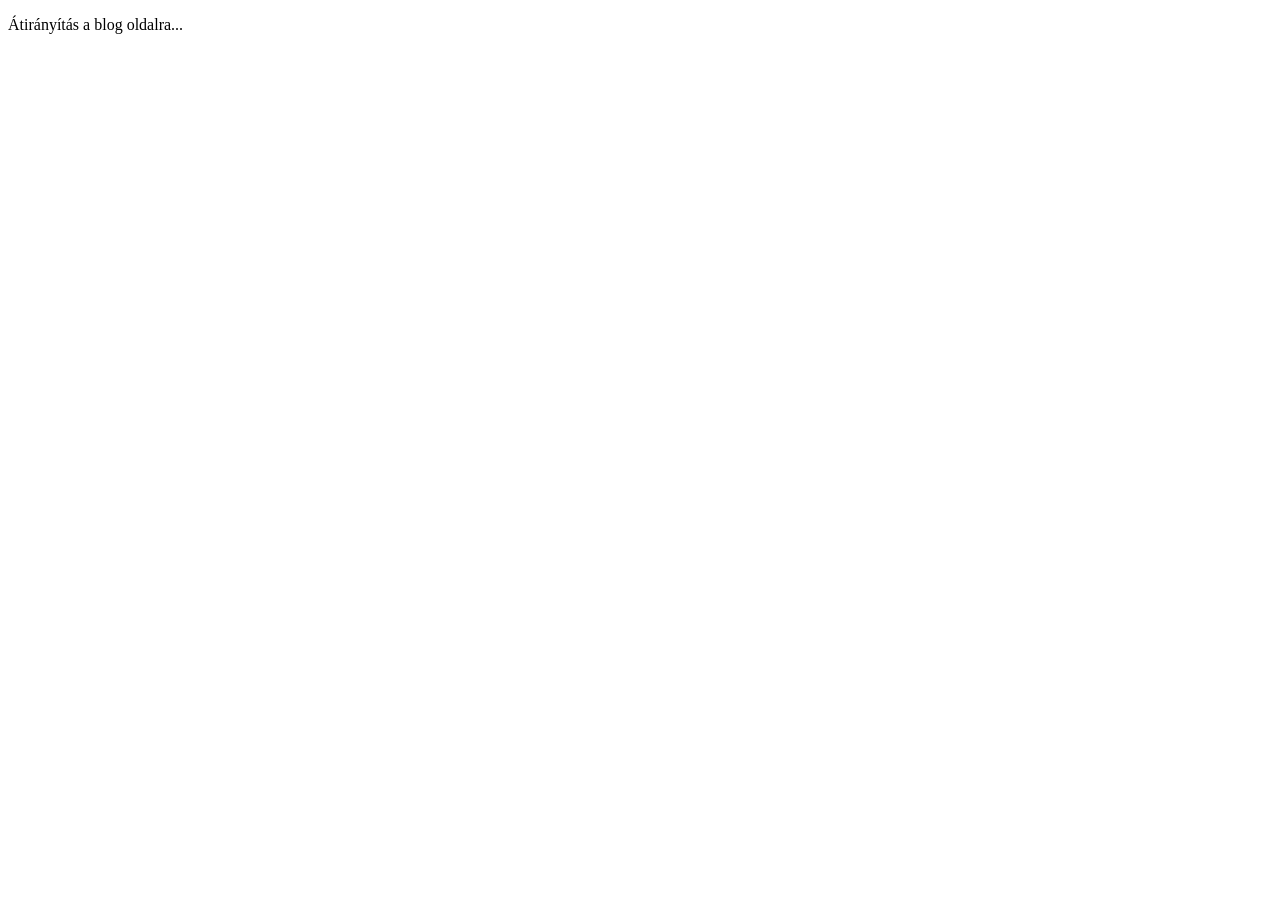
==== commit db3e509b: "v2 New update: blog.php admin_add_post.php database.php contact.php pst.php save_message.php -------" ====
--- a/vaszilijedc/blog.html
+++ b/vaszilijedc/blog.html
@@ -1,540 +1,11 @@
-<!DOCTYPE HTML>
+<!DOCTYPE html>
 <html lang="hu">
-
 <head>
-
-    <title>Blog - Vaszilij EDC</title>
-
-    <meta charset="utf-8" />
-
-    <meta name="viewport"
-          content="width=device-width, initial-scale=1, user-scalable=no" />
-
-    <link rel="stylesheet"
-          href="assets/css/main.css" />
-
-    <noscript>
-        <link rel="stylesheet"
-              href="assets/css/noscript.css" />
-    </noscript>
-
+    <meta charset="UTF-8">
+    <meta http-equiv="refresh" content="0; url=blog.php">
+    <title>Átirányítás...</title>
 </head>
-
-<body class="is-preload">
-
-<div id="wrapper">
-
-    <!-- HEADER -->
-
-    <header id="header">
-
-        <a href="index.html"
-           class="logo">
-
-            Vaszilij EDC
-
-        </a>
-
-    </header>
-
-    <!-- NAV -->
-
-   <nav id="nav">
-
-    <ul class="links">
-
-        <li>
-            <a href="index.html">Kezdőlap</a>
-        </li>
-
-        <li class="active">
-            <a href="blog.html">Blog</a>
-        </li>
-
-        <li>
-            <a href="articles.html">Írások</a>
-        </li>
-
-        <li>
-            <a href="contact.html">Üzenetküldés</a>
-        </li>
-
-        
-            <a href="support.html">Támogatás</a>
-        </li>
-
-        <li>
-            <a href="login.html">Belépés</a>
-        </li>
-
-    </ul>
-
-    <ul class="icons">
-
-        <li>
-            <a href="#" class="icon brands fa-facebook-f">
-                <span class="label">Facebook</span>
-            </a>
-        </li>
-
-        <li>
-            <a href="#" class="icon brands fa-instagram">
-                <span class="label">Instagram</span>
-            </a>
-        </li>
-
-        <li>
-            <a href="#" class="icon brands fa-youtube">
-                <span class="label">Youtube</span>
-            </a>
-        </li>
-
-    </ul>
-
-</nav>
-
-    <!-- MAIN -->
-
-    <div id="main">
-
-        <!-- HERO -->
-
-        <section class="post featured">
-
-            <header class="major">
-
-                <span class="date">
-                    Vaszilij EDC Blog
-                </span>
-
-                <h1>
-                    „Ezeket<br />
-                    a dolgokat<br />
-                    cipelem.”
-                </h1>
-
-                <p>
-                    Kések, EDC felszerelések,
-                    outdoor világ, bemutatók és gondolatok.
-                </p>
-
-            </header>
-
-        </section>
-
-        <!-- BLOG GRID -->
-
-        <section class="posts">
-
-            <!-- 1 -->
-
-            <article>
-
-                <a href="#" class="image fit">
-
-                    <img src="images/blog/zt0308.jpg" alt="">
-
-                </a>
-
-                <header>
-
-                    <h2>
-                        ZT 0308 – vissza a gyökerekhez?
-                    </h2>
-
-                    <p>
-                        jan 24, 2026 | Egyéb
-                    </p>
-
-                </header>
-
-                <p>
-
-                    „Vannak késmárkák, amelyeket egyfajta legenda övez,
-                    és ha az ember belekóstol ebbe a hobbiba,
-                    netán hagyja, hogy magával is ragadja,
-                    előbb-utóbb késztetést érez...”
-
-                </p>
-
-                <ul class="actions special">
-
-                    <li>
-                        <a href="#" class="button">
-                            Bővebben
-                        </a>
-                    </li>
-
-                </ul>
-
-            </article>
-
-            <!-- 2 -->
-
-            <article>
-
-                <a href="#" class="image fit">
-
-                    <img src="images/blog/mirai.jpg" alt="">
-
-                </a>
-
-                <header>
-
-                    <h2>
-                        Mirai DM-1:
-                        nem minden arany,
-                        ami japán
-                    </h2>
-
-                    <p>
-                        jan 11, 2026 | Egyéb
-                    </p>
-
-                </header>
-
-                <p>
-
-                    A japán kések a pengék világának szamurájai:
-                    elegánsak, borotvaélesek és „misztikusak”.
-                    Aztán ott van a MIRAI DM-1...
-
-                </p>
-
-                <ul class="actions special">
-
-                    <li>
-                        <a href="#" class="button">
-                            Bővebben
-                        </a>
-                    </li>
-
-                </ul>
-
-            </article>
-
-            <!-- 3 -->
-
-            <article>
-
-                <a href="#" class="image fit">
-
-                    <img src="images/blog/karacsony.jpg" alt="">
-
-                </a>
-
-                <header>
-
-                    <h2>
-                        Karácsonyi ajánló 2025
-                    </h2>
-
-                    <p>
-                        dec 21, 2025 | Egyéb
-                    </p>
-
-                </header>
-
-                <p>
-
-                    Megszokhattátok már,
-                    hogy a blogon az év végi ünnepi időszakban
-                    egyszer csak szembejön egy cikk...
-
-                </p>
-
-                <ul class="actions special">
-
-                    <li>
-                        <a href="#" class="button">
-                            Bővebben
-                        </a>
-                    </li>
-
-                </ul>
-
-            </article>
-
-            <!-- 4 -->
-
-            <article>
-
-                <a href="#" class="image fit">
-
-                    <img src="images/blog/drunken.jpg" alt="">
-
-                </a>
-
-                <header>
-
-                    <h2>
-                        Spyderco Drunken
-                    </h2>
-
-                    <p>
-                        dec 7, 2025 | Egyéb
-                    </p>
-
-                </header>
-
-                <p>
-
-                    Részeget bírod? Neeeem?
-                    Akarod, hogy bizonyítsam az ellenkezőjét?
-                    Tartsatok ma is velünk...
-
-                </p>
-
-                <ul class="actions special">
-
-                    <li>
-                        <a href="#" class="button">
-                            Bővebben
-                        </a>
-                    </li>
-
-                </ul>
-
-            </article>
-
-            <!-- 5 -->
-
-            <article>
-
-                <a href="#" class="image fit">
-
-                    <img src="images/blog/zapas.jpg" alt="">
-
-                </a>
-
-                <header>
-
-                    <h2>
-                        Za-Pas Geo
-                    </h2>
-
-                    <p>
-                        nov 23, 2025 | Egyéb
-                    </p>
-
-                </header>
-
-                <p>
-
-                    „Lengyel, magyar két jó barát,
-                    együtt harcol, s issza borát...”
-
-                </p>
-
-                <ul class="actions special">
-
-                    <li>
-                        <a href="#" class="button">
-                            Bővebben
-                        </a>
-                    </li>
-
-                </ul>
-
-            </article>
-
-            <!-- 6 -->
-
-            <article>
-
-                <a href="#" class="image fit">
-
-                    <img src="images/blog/kiridashi.jpg" alt="">
-
-                </a>
-
-                <header>
-
-                    <h2>
-                        Kanetsune Kiridashi
-                    </h2>
-
-                    <p>
-                        nov 9, 2025 | Egyéb
-                    </p>
-
-                </header>
-
-                <p>
-
-                    A feleségem mindig is szeretett hobbijából
-                    fényképeket készíteni...
-
-                </p>
-
-                <ul class="actions special">
-
-                    <li>
-                        <a href="#" class="button">
-                            Bővebben
-                        </a>
-                    </li>
-
-                </ul>
-
-            </article>
-
-            <!-- 7 -->
-
-            <article>
-
-                <a href="#" class="image fit">
-
-                    <img src="images/blog/keszult.jpg" alt="">
-
-                </a>
-
-                <header>
-
-                    <h2>
-                        Hogy készült...? Így!
-                    </h2>
-
-                    <p>
-                        okt 26, 2025 | Egyéb
-                    </p>
-
-                </header>
-
-                <p>
-
-                    Az utóbbi évtizedekben az ipari körülmények között
-                    gyártott kések vették át a stafétabotot...
-
-                </p>
-
-                <ul class="actions special">
-
-                    <li>
-                        <a href="#" class="button">
-                            Bővebben
-                        </a>
-                    </li>
-
-                </ul>
-
-            </article>
-
-            <!-- 8 -->
-
-            <article>
-
-                <a href="#" class="image fit">
-
-                    <img src="images/blog/centofante.jpg" alt="">
-
-                </a>
-
-                <header>
-
-                    <h2>
-                        Spyderco Centofante
-                    </h2>
-
-                    <p>
-                        okt 12, 2025 | Egyéb
-                    </p>
-
-                </header>
-
-                <p>
-
-                    Kedves Olvasó!
-                    Amennyiben nagykanállal falod eme blog írásait...
-
-                </p>
-
-                <ul class="actions special">
-
-                    <li>
-                        <a href="#" class="button">
-                            Bővebben
-                        </a>
-                    </li>
-
-                </ul>
-
-            </article>
-
-            <!-- 9 -->
-
-            <article>
-
-                <a href="#" class="image fit">
-
-                    <img src="images/blog/persistence.jpg" alt="">
-
-                </a>
-
-                <header>
-
-                    <h2>
-                        Spyderco Persistence
-                    </h2>
-
-                    <p>
-                        szept 28, 2025 | Egyéb
-                    </p>
-
-                </header>
-
-                <p>
-
-                    Az előző Ultras cikk hatására
-                    kedvet kaptam ahhoz,
-                    hogy írjak néhány gondolatot...
-
-                </p>
-
-                <ul class="actions special">
-
-                    <li>
-                        <a href="#" class="button">
-                            Bővebben
-                        </a>
-                    </li>
-
-                </ul>
-
-            </article>
-
-        </section>
-
-    </div>
-
-    <!-- FOOTER -->
-
-    <footer id="footer">
-
-        <section>
-
-            <h3>Email</h3>
-
-            <p>
-                kapcsolat@vaszilijedc.hu
-            </p>
-
-        </section>
-
-    </footer>
-
-</div>
-
-<!-- SCRIPTS -->
-
-<script src="assets/js/jquery.min.js"></script>
-<script src="assets/js/jquery.scrollex.min.js"></script>
-<script src="assets/js/jquery.scrolly.min.js"></script>
-<script src="assets/js/browser.min.js"></script>
-<script src="assets/js/breakpoints.min.js"></script>
-<script src="assets/js/util.js"></script>
-<script src="assets/js/main.js"></script>
-
+<body>
+    <p>Átirányítás a blog oldalra...</p>
 </body>
-
 </html>
